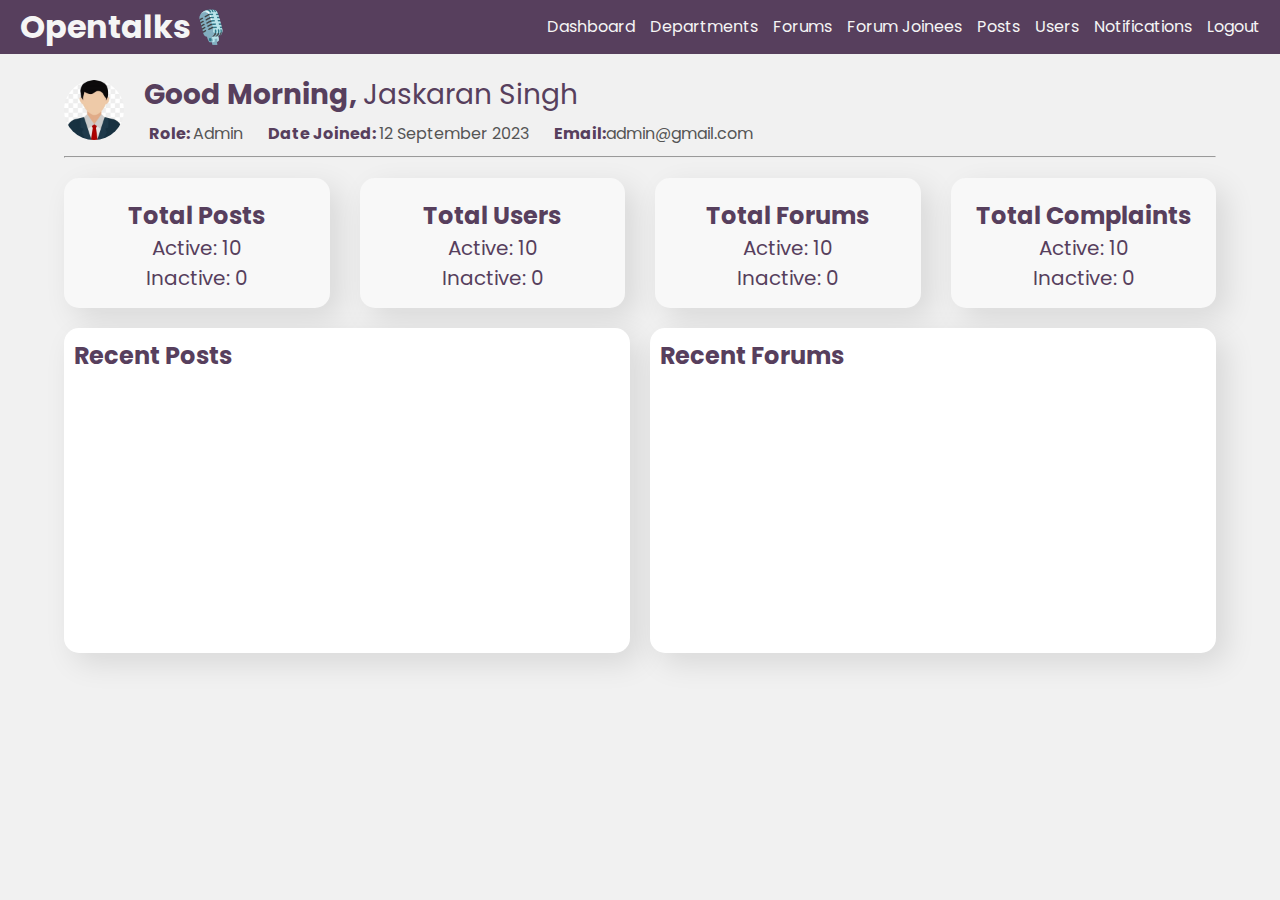
==== HTML/admin.html @ 02cc0179 "initial commit" ====
<!DOCTYPE html>
<html lang="en">
  <head>
    <meta charset="UTF-8" />
    <meta name="viewport" content="width=device-width, initial-scale=1.0" />
    <title>Opentalks - Connect and Engage</title>
    <link
      rel="shortcut icon"
      href=".././CSS/IMAGES/microphone.png"
      type="image/x-icon"
    />
    <link
      rel="stylesheet"
      href="https://cdnjs.cloudflare.com/ajax/libs/font-awesome/6.4.0/css/all.min.css"
      integrity="sha512-iecdLmaskl7CVkqkXNQ/ZH/XLlvWZOJyj7Yy7tcenmpD1ypASozpmT/E0iPtmFIB46ZmdtAc9eNBvH0H/ZpiBw=="
      crossorigin="anonymous"
      referrerpolicy="no-referrer"
    />
    <link rel="preconnect" href="https://fonts.googleapis.com" />
    <link rel="preconnect" href="https://fonts.gstatic.com" crossorigin />
    <link
      href="https://fonts.googleapis.com/css2?family=Poppins:wght@400;700&display=swap"
      rel="stylesheet"
    />
    <link rel="stylesheet" href=".././CSS/admin1.css" />
    <link rel="stylesheet" href=".././CSS/admin2.css" />
  </head>
  <body onload="getDetail1()">
    <!-- Navbar -->
    <nav>
      <a class="website-name" href=".././index.html">Opentalks🎙️</a>
      <div class="links">
        <a href="#" class="nav-link" data-value="main-dashboard-panel"
          >Dashboard</a
        >
        <a href="#" class="nav-link" data-value="main-departments-panel"
          >Departments</a
        >
        <a href="#" class="nav-link" data-value="main-forums-panel">Forums</a>
        <a href="#" class="nav-link" data-value="main-joined-forums-panel"
          >Forum Joinees</a
        >
        <a href="#" class="nav-link" data-value="main-posts-panel">Posts</a>
        <a href="#" class="nav-link" data-value="main-users-panel">Users</a>
        <a href="#" class="nav-link" data-value="main-notification-panel"
          >Notifications</a
        >
        <a href=".././index.html" class="admin-logout-btn">Logout</a>
      </div>
    </nav>
    <section class="main-section">
      <div class="main-window">
        <!-- **************************************************** DASHBOARD MAIN  -->
        <section class="main-dashboard-panel">
          <div class="top-part-main-dashboard-panel">
            <div class="admin-profile-top">
              <img
                src="../CSS/IMAGES/avatar.jpg"
                class="admin-profile-pic"
                alt="admin-image"
              />
              <div class="admin-more-info">
                <div class="admin-salute">
                  <span class="time">Good Morning,</span>
                  <span class="admin-name">Jaskaran Singh</span>
                </div>

                <div class="admin-profile-bottom">
                  <div class="bottom-fields">
                    <i class="fa-solid fa-lightbulb"></i>
                    <p class="role">Role: <span>Admin</span></p>
                  </div>
                  <div class="bottom-fields">
                    <i class="fa-regular fa-calendar-days"></i>
                    <p class="date-joined">
                      Date Joined: <span> 12 September 2023 </span>
                    </p>
                  </div>
                  <div class="bottom-fields">
                    <i class="fa-solid fa-at"></i>
                    <p class="admin-email">
                      Email:<span>admin@gmail.com</span>
                    </p>
                  </div>
                </div>
              </div>
            </div>
            <hr />
          </div>
          <div class="dashboard-stats-card">
            <div class="stat-card">
              <div class="stat-card-icon">
                <i class="fa-solid fa-image"></i>
              </div>
              <div class="stat-card-content">
                <p class="stat-card-title">Total Posts</p>
                <p class="stat-card-count stat-card-post-a">
                  Active: <span>10</span>
                </p>
                <p class="stat-card-count stat-card-post-ia">
                  Inactive: <span>0</span>
                </p>
              </div>
            </div>
            <div class="stat-card">
              <div class="stat-card-icon">
                <i class="fa-solid fa-users"></i>
              </div>
              <div class="stat-card-content">
                <p class="stat-card-title">Total Users</p>
                <p class="stat-card-count stat-card-user-a">
                  Active: <span>10</span>
                </p>
                <p class="stat-card-count stat-card-user-ia">
                  Inactive: <span>0</span>
                </p>
              </div>
            </div>
            <div class="stat-card">
              <div class="stat-card-icon">
                <i class="fa-solid fa-people-group"></i>
              </div>
              <div class="stat-card-content">
                <p class="stat-card-title">Total Forums</p>
                <p class="stat-card-count stat-card-forum-a">
                  Active: <span>10</span>
                </p>
                <p class="stat-card-count stat-card-forum-ia">
                  Inactive: <span>0</span>
                </p>
              </div>
            </div>
            <div class="stat-card">
              <div class="stat-card-icon">
                <i class="fa-solid fa-message"></i>
              </div>
              <div class="stat-card-content">
                <p class="stat-card-title">Total Complaints</p>
                <p class="stat-card-count stat-card-complaint-a">
                  Active: <span>10</span>
                </p>
                <p class="stat-card-count stat-card-complaint-ia">
                  Inactive: <span>0</span>
                </p>
              </div>
            </div>
          </div>

          <div class="recent-updates">
            <div class="recent-posts-all">
              <div class="recent-posts-top">
                <h2>Recent Posts</h2>
              </div>
              <div class="recent-posts-list"></div>
            </div>
            <div class="recent-forums-all">
              <div class="recent-forums-top">
                <h2>Recent Forums</h2>
                <div class="recent-forums-list"></div>
              </div>
            </div>
          </div>
        </section>

        <!-- **************************************************** DEPARTMENT MAIN -->
        <section class="main-departments-panel hide">
          <h2>Department Section</h2>
          <div class="departmnet-top-links">
            <input
              type="text"
              class="departmnet-search-inp"
              placeholder="Search by department name..."
            />
            <div class="departmnet-top-links-btns">
              <button class="add-new-department-btn">Add department</button>
            </div>
          </div>
          <div class="main-departmnet-container">
            <h2>Recent Departments</h2>
            <div class="main-department-list"></div>
            <div class="main-department-search-list hide"></div>
          </div>
        </section>

        <!-- **************************************************** FORUM MAIN -->
        <section class="main-forums-panel hide">
          <div class="forum-main-panel-1">
            <div class="top-main-forum">
              <h3>Forum Section</h3>
              <div class="top-main-forum-links">
                <input
                  type="text"
                  class="search-forum-main"
                  placeholder="Search forum by name or description"
                  required
                />
                <div class="top-main-forum-links-btns">
                  <button class="forum-filter">Advance Filter</button>
                  <button class="add-forum">Add Forum</button>
                </div>
              </div>
            </div>

            <div class="top3-forums-display hide">
              <h3>Top Forums</h3>
              <div class="top3-forums-display-list"></div>
            </div>

            <div class="forum-main-search-container hide">
              <h3 class="forum-main-results">Results: <span>0</span></h3>
              <div class="forum-main-search-list"></div>
            </div>
          </div>

          <div class="forum-main-panel-2 hide">
            <div class="forum-m2-header">
              <div class="forum-m2-top">
                <div class="forum-m2-details">
                  <h2 class="forum-m2-name">Forum 1</h2>
                  <p class="forum-m2-Description">This is forum 1</p>
                </div>
                <div class="forum-m2-top-links">
                  <!-- <button class="close-forum-m2">Close</button> -->
                  <i
                    class="fa-solid fa-plus forum-m2-add-post-forum"
                    title="Add post"
                  ></i>
                  <i
                    class="fa-solid fa-pencil forum-m2-edit-forum"
                    title="Edit forum"
                  ></i>
                  <i
                    class="fa-solid fa-right-from-bracket close-forum-m2"
                    title="Exit forum"
                  ></i>
                </div>
              </div>
              <div class="forum-m2-links">
                <button class="forum-m2-delete-forum">Delete</button>
                <button class="forum-m2-details-forum">Details</button>
                <button class="forum-m2-members-forum">Members</button>
                <button class="forum-m2-requests-forum">Join Requests</button>
                <button class="forum-m2-complaints-forum">Complaints</button>
                <button class="forum-m2-reviews-forum">Reviews</button>
                <button class="forum-m2-refresh-forum">Refresh</button>
              </div>
            </div>

            <div class="forum-m2-posts-container">No post found</div>
          </div>
        </section>

        <!-- **************************************************** POST MAIN -->
        <section class="main-posts-panel hide">
          <div class="post-main-panel1">
            <div class="post-main-panel1-top">
              <h2>Post Section</h2>
              <div class="post-main-panel1-links">
                <input
                  type="text"
                  placeholder="Search by post title or description"
                  class="post-main-panel1-searchInp"
                />
                <div class="top-main-post-links-btns">
                  <button class="post-main-panel1-filter-btn">
                    Advance Filter
                  </button>
                  <button class="post-main-add-post-btn">Add Post</button>
                </div>
              </div>
            </div>

            <div class="top10-posts-display hide">
              <div class="top10-posts-top">
                <h2>Top Rated Posts</h2>
                <div class="top-10-posts-list"></div>
              </div>
            </div>

            <div class="post-main-search-container hide">
              <h3 class="post-main-results">Results: <span>0</span></h3>
              <div class="post-main-search-list"></div>
            </div>
          </div>
        </section>

        <!-- **************************************************** USER MAIN -->
        <section class="main-users-panel hide">
          <div class="user-main-panel1">
            <div class="user-main-panel1-top">
              <h2>User Section</h2>
              <div class="user-main-panel1-links">
                <input
                  type="text"
                  placeholder="Search by name"
                  class="user-main-panel1-searchInp"
                />
                <div class="user-main-links-btns">
                  <button class="user-main-panel1-change-searchInp">
                    Change Search Input
                  </button>
                  <button class="user-main-panel1-filter-btn">
                    Advance Filter
                  </button>
                  <button class="user-main-add-user-btn">Add User</button>
                </div>
              </div>
            </div>

            <div class="user-panel1-recent-users">
              <h2>Recent Users</h2>
              <div class="recent-user-list"></div>
            </div>

            <div class="user-main-search-container hide">
              <h3 class="user-main-results">Results: <span>0</span></h3>
              <div class="user-main-search-list"></div>
            </div>
          </div>
        </section>

        <!-- **************************************************** NOTIFICATIONS MAIN -->
        <section class="main-notification-panel hide">
          <h2>Notification Section</h2>
          <div class="notification-top-links">
            <input
              type="number"
              class="notification-search-inp"
              placeholder="Search by user's registration number..."
            />
            <div class="notification-top-links-btns">
              <button class="add-new-notification-btn">Add Notification</button>
              <button class="my-notification-btn">My Notifications</button>
            </div>
          </div>
          <div class="main-notification-container">
            <h2>Recent Notifications</h2>
            <div class="main-notification-list"></div>
            <div class="main-notification-search-list hide"></div>
          </div>
        </section>

        <!-- **************************************************** JOINED FORUM MAIN -->
        <section class="main-joined-forums-panel hide">
          <h2>Forum Joinees Section</h2>
          <div class="forum-joinee-top-links">
            <input
              type="number"
              class="forum-joinee-search-inp"
              placeholder="Search by user's registration number..."
            />
            <div class="forum-joinee-top-links-btns">
              <button class="forum-joinee-filter-btn">Advance filter</button>
            </div>
          </div>
          <div class="main-forum-joinee-container">
            <h2>Recent Joinees</h2>
            <div class="main-forum-joinee-list"></div>
            <div class="main-forum-joinee-search-list hide"></div>
          </div>
        </section>
      </div>
    </section>

    <!-- ******************************************** JOINED FORUMS POPUPS-->
    <div class="forum-joinee-filter-container hide">
      <div class="forum-joinee-filter-top">
        <h3 class="forum-joinee-filter-heading">Forum Joinee Filter</h3>
        <i class="fa-solid fa-xmark close-forum-joinee-filter"></i>
      </div>
      <div class="forum-joinee-filter-field">
        <label
          for="forum-joinee-filter-registration"
          class="forum-joinee-filter-label"
          >Forum Admin's Registration Number:</label
        >
        <input
          type="number"
          min="0"
          id="forum-joinee-filter-registration"
          placeholder="Type forum admin's registration number..."
          class="forum-joinee-filter-registration"
        />
      </div>
      <div class="forum-joinee-filter-field">
        <label for="forum-joinee-filter-name" class="forum-joinee-filter-label"
          >Forum Name:</label
        >
        <input
          type="text"
          id="forum-joinee-filter-name"
          class="forum-joinee-filter-name"
          placeholder="Type forum name..."
        />
      </div>
      <div class="forum-joinee-filter-field">
        <label
          for="forum-joinee-filter-date-createdAt"
          class="forum-joinee-filter-label"
          >Joined on:</label
        >
        <input
          type="date"
          class="forum-joinee-filter-date-createdAt forum-joinee-filter-date"
        />
      </div>
      <div class="filter-user-fields filter-user-toggle">
        <label>Status:</label>
        <label class="filter-user-toggle">
          <input
            type="checkbox"
            checked
            class="filter-forum-joinee-active-toggle"
          />
          <span class="filter-user-slider"></span>
        </label>
      </div>
      <div class="forum-joinee-filter-buttons">
        <button class="forum-joinee-filter-clear-button">Clear Filters</button>
        <button class="forum-joinee-filter-apply-button">Apply Filter</button>
      </div>
    </div>

    <!-- ******************************************** NOTIFICATION POPUPS-->
    <!-- CERATE NOTIFICITAION -->
    <div class="create-notification hide">
      <div class="create-notification-top">
        <h2>Create Notification</h2>
        <i class="fa-solid fa-xmark close-create-notification"></i>
      </div>
      <div class="create-notification-mid">
        <div class="create-notification-field">
          <p>User's Registration Number</p>
          <input
            type="number"
            class="create-notification-regisno"
            placeholder="Type User's registration number.."
          />
        </div>
        <div class="create-notification-field">
          <p>Message</p>
          <input
            type="text"
            class="create-notification-message"
            placeholder="Type notification message(Max 20 words).."
          />
        </div>
      </div>
      <button class="create-notification-btn">Submit</button>
    </div>

    <!-- ADMIN'S NOTIFICATIONS -->
    <div class="admin-notification hide">
      <div class="admin-notification-top">
        <h2>Admin's Notifications</h2>
        <i class="fa-solid fa-xmark close-admin-notification"></i>
      </div>
      <div class="admin-notification-list"></div>
    </div>

    <!-- EDIT NOTIFICATION -->
    <div class="edit-notification-container hide">
      <div class="edit-notification-top">
        <h2>Edit Notification</h2>
        <i class="fa-solid fa-xmark close-edit-notification"></i>
      </div>
      <div class="edit-notification-main">
        <p>Message</p>
        <input
          type="text"
          class="edit-notification-message"
          placeholder="Type edited notification message.."
        />
      </div>
      <button class="edit-notification-btn">Submit</button>
    </div>

    <!-- ******************************************** DEPARTMENTS POPUPS-->
    <!-- DEPARTMET ADD -->
    <div class="add-department-form hide">
      <i class="fa-solid fa-xmark close-add-department-form"></i>
      <h3>Add Department</h3>
      <input
        type="text"
        class="add-department-name-input"
        placeholder="Department Name"
      />
      <input
        type="password"
        class="admin-password-add-department"
        placeholder="Password Confirmation"
      />
      <button class="add-department-btn">Add Department</button>
      <p class="message-add-department hide">Message</p>
    </div>

    <!-- EDIT DEPARTMENT -->
    <div class="edit-department-form hide">
      <i class="fa-solid fa-xmark close-edit-department-form"></i>
      <h3>Edit Department</h3>
      <input
        type="text"
        class="edit-department-name-input"
        placeholder="Department Name"
      />
      <input
        type="password"
        class="admin-password-edit-department"
        placeholder="Password Confirmation"
      />
      <button class="update-edit-department-btn">Update Department</button>
      <p class="message-edit-department hide">Message</p>
    </div>

    <!-- ******************************************** FORUM POPUPS-->
    <!-- REVIEWS FORUM -->
    <div class="review-forum hide">
      <div class="review-forum-top">
        <h2>Reviews</h2>
        <i class="fa-solid fa-xmark close-review-forum"></i>
      </div>
      <div class="review-forum-mid">
        <div class="review-forum-mid-inner">
          <p class="review-forum-mid-head">
            <span>Likes</span> <i class="fa-solid fa-thumbs-up"></i>
          </p>
          <p class="review-forum-mid-likes">12</p>
        </div>
        <p>|</p>
        <div class="review-forum-mid-inner">
          <p class="review-forum-mid-head">
            <span>Dislikes</span> <i class="fa-solid fa-thumbs-down"></i>
          </p>
          <p class="review-forum-mid-dislikes">2</p>
        </div>
      </div>
      <div class="review-forum-list"></div>
    </div>

    <!-- FORUM FILTER -->
    <div class="forum-filter-container hide">
      <div class="forum-filter-top">
        <h3 class="forum-filter-heading">Forum Filter</h3>
        <i class="fa-solid fa-xmark close-forum-filter"></i>
      </div>
      <div class="forum-filter-field">
        <label for="forum-filter-department" class="forum-filter-label"
          >Department:</label
        >
        <select
          id="forum-filter-department"
          class="forum-filter-department"
        ></select>
      </div>
      <div class="forum-filter-field">
        <label for="forum-filter-registration" class="forum-filter-label"
          >Forum Admin's Registration Number:</label
        >
        <input
          type="number"
          min="0"
          id="forum-filter-registration"
          placeholder="Type forum admin's registration number..."
          class="forum-filter-registration"
        />
      </div>
      <div class="forum-filter-field">
        <label for="forum-filter-username" class="forum-filter-label"
          >Forum Admin's Name:</label
        >
        <input
          type="text"
          id="forum-filter-username"
          class="forum-filter-username"
          placeholder="Type forum admin's name..."
        />
      </div>
      <div class="forum-filter-field">
        <label for="forum-filter-sort" class="forum-filter-label"
          >Sort By:</label
        >
        <select id="forum-filter-sort" class="forum-filter-sort">
          <option value="">Select to sort the results</option>
          <option value="1">Likes</option>
          <option value="-1">Dislikes</option>
        </select>
      </div>
      <div class="forum-filter-field">
        <label for="forum-filter-date-createdAt" class="forum-filter-label"
          >Created At:</label
        >
        <input
          type="date"
          class="forum-filter-date-createdAt forum-filter-date"
        />
      </div>
      <div class="forum-filter-field">
        <label for="forum-filter-date-updatedAt" class="forum-filter-label"
          >Updated At:</label
        >
        <input
          type="date"
          class="forum-filter-date-updatedAt forum-filter-date"
        />
      </div>
      <div class="filter-user-fields filter-user-toggle">
        <label>Status:</label>
        <label class="filter-user-toggle">
          <input type="checkbox" checked class="filter-forum-active-toggle" />
          <span class="filter-user-slider"></span>
        </label>
      </div>
      <div class="forum-filter-buttons">
        <button class="forum-filter-clear-button">Clear Filters</button>
        <button class="forum-filter-apply-button">Apply Filter</button>
      </div>
      <p class="forum-filter-message hide">Message</p>
    </div>

    <!-- DETAILS OF FORUM -->
    <div class="details-of-forum hide">
      <div class="details-forum-top">
        <h2>Forum Details</h2>
        <i class="fa-solid fa-xmark close-details-of-forum"></i>
      </div>
      <div class="details-of-forum-data">
        <div class="details-of-forum-fields">
          <p>Forum Name:</p>
          <span class="details-of-forum-name">Forum 1</span>
        </div>
        <div class="details-of-forum-fields">
          <p>Description:</p>
          <span class="details-of-forum-description">Forum 1</span>
        </div>
        <div class="details-of-forum-fields">
          <p>Department:</p>
          <span class="details-of-forum-department">Forum 1</span>
        </div>
        <div class="details-of-forum-fields">
          <p>Created By:</p>
          <span class="details-of-forum-createdBy">Forum 1</span>
        </div>
        <div class="details-of-forum-fields">
          <p>Created On:</p>
          <span class="details-of-forum-createdOn">Forum 1</span>
        </div>
        <div class="details-of-forum-fields">
          <p>Updated On:</p>
          <span class="details-of-forum-updatedOn">Forum 1</span>
        </div>
        <div class="details-of-forum-fields">
          <p>Members:</p>
          <span class="details-of-forum-members">0</span>
        </div>
      </div>
    </div>

    <!-- EDIT FORUM -->
    <div class="edit-forum hide">
      <div class="edit-forum-top">
        <h2>Edit Forum</h2>
        <i class="fa-solid fa-xmark close-edit-forum"></i>
      </div>

      <div class="edit-forum-fields">
        <label for="forum-name" class="edit-forum-label">Forum Name: </label>
        <input
          type="text"
          class="edit-forum-input edit-forum-name"
          placeholder="Enter forum name"
        />

        <label for="forum-description" class="edit-forum-label"
          >Forum Description:
        </label>
        <textarea
          class="edit-forum-input edit-forum-description"
          placeholder="Enter forum description"
          maxlength="150"
        ></textarea>

        <label for="forum-department" class="edit-forum-label"
          >Forum Department:
        </label>
        <div class="edit-forum-custom-dropdown">
          <select class="edit-forum-dropdown"></select>
        </div>
      </div>
      <button class="edit-forum-submit">Save Changes</button>
      <p class="edit-forum-message hide">Message</p>
    </div>

    <!-- ADD FORUM  -->
    <div class="add-forum-container hide">
      <div class="add-forum-top">
        <h2>Add Forum</h2>
        <i class="fa-solid fa-xmark close-add-forum"></i>
      </div>
      <div class="add-forum-main">
        <div class="add-forum-fields">
          <label for="name" class="add-forum-label">Forum name</label>
          <input
            type="text"
            class="add-forum-name"
            placeholder="Type new forum name..."
          />
        </div>
        <div class="add-forum-fields">
          <label for="description" class="add-forum-label"
            >Forum description</label
          >
          <textarea
            class="add-forum-description"
            placeholder="Type new forum description..."
            rows="3"
            maxlength="150"
          ></textarea>
        </div>
        <div class="add-forum-fields">
          <label for="user" class="add-forum-label"
            >Forum Admin's registration-number</label
          >
          <input
            type="number"
            class="add-forum-registration-no"
            placeholder="Type new forum admin's registration number..."
          />
        </div>
        <div class="add-forum-fields">
          <label for="department" class="add-forum-label"
            >Forum department</label
          >
          <select name="department" class="add-forum-department"></select>
        </div>
      </div>
      <button class="add-forum-btn">Register new forum</button>
      <p class="message-add-forum hide">Message</p>
    </div>

    <!-- FORUM MEMBERS TABLE -->
    <div class="forum-members-container hide">
      <h3>Members</h3>
      <i class="fa-solid fa-xmark close-forum-member"></i>
      <input
        type="text"
        class="forum-member-search-bar"
        placeholder="Search by Member name"
      />
      <div class="forum-member-table-top">
        <h4>Recent Users List</h4>
        <div class="forum-member-links">
          <i class="fa-solid fa-plus add-forum-member" title="Add user"></i>
        </div>
      </div>
      <div class="forum-member-table-container">No member found</div>
    </div>

    <!-- FORUM ADD MEMBER -->
    <div class="add-forum-member-container hide">
      <div class="add-forum-member-top">
        <h2>Add member</h2>
        <i class="fa-solid fa-xmark close-add-forum-member-container"></i>
      </div>
      <label for="add-member-regis-no">Registration Number</label>
      <input type="number" class="add-member-regis-no-input" min="0" />
      <button class="add-forum-member-btn">Add Member</button>
      <p class="message-add-member hide">Message</p>
    </div>

    <!-- FORUM MEMBER JOIN LIST -->
    <div class="forum-member-join-list hide">
      <div class="forum-member-join-list-top">
        <h2>Join Requests</h2>
        <i class="fa-solid fa-xmark close-forum-member-join-list"></i>
      </div>
      <div class="forum-member-join-list-main"></div>
    </div>

    <!-- FORUM COMPLAINT -->
    <div class="forum-complaints-container hide">
      <div class="forum-complaints-top">
        <h2>Forum Complaints</h2>
        <i class="fa-solid fa-xmark close-forum-complaints-container"></i>
      </div>
      <div class="forum-complaints-main"></div>
    </div>

    <!-- FORUM RESPONSES -->
    <div class="forum-response-container hide">
      <div class="forum-response-top">
        <h2></h2>
        <i class="fa-solid fa-xmark close-forum-responses-container"></i>
      </div>
      <div class="forum-response-main"></div>
    </div>

    <!--  CREATE FORUM POST -->
    <div class="forum-create-container hide">
      <div class="forum-create-post-top">
        <h2>Create Post</h2>
        <i class="fa-solid fa-xmark close-forum-create-post-container"></i>
      </div>
      <div class="forum-create-post-main">
        <div class="forum-create-post-field">
          <label for="forum-create-post-title">Title</label>
          <input
            type="text"
            class="forum-create-post-title"
            placeholder="Post title"
            required
          />
        </div>
        <div class="forum-create-post-field">
          <label for="forum-create-post-description">Description</label>
          <input
            type="text"
            class="forum-create-post-description"
            placeholder="Post Description"
            required
          />
        </div>
        <div class="forum-create-post-field">
          <label for="forum-create-post-user">Forum Member</label>
          <select class="forum-create-post-user"></select>
        </div>
        <button class="forum-create-post-btn">Create post</button>
      </div>
      <p class="forum-create-post-message hide">Message</p>
    </div>

    <!-- ******************************************** POSTS POPUPS-->

    <!-- ADD POST EDITOR -->
    <div class="post-editor-container hide">
      <div class="post-editor-top">
        <h2>Add Post</h2>
        <i class="fa-solid fa-xmark close-post-editor-container"></i>
      </div>
      <div class="post-editor-main">
        <div class="post-editor-fields">
          <p>Post Title</p>
          <input
            type="text"
            class="post-editor-title"
            placeholder="Type post title here... (Max 10 words)"
          />
        </div>
        <div class="post-editor-fields">
          <p>User Registration Number</p>
          <input
            type="number"
            class="post-editor-regisNo"
            placeholder="Type post owner's registration number here"
          />
        </div>
        <div class="post-editor-fields">
          <div class="post-editor-description-inner">
            <p>Post Description</p>
            <div class="post-editor-description-links">
              <i
                class="fa-solid fa-link add-external-link-btn"
                title="Add external links"
              ></i>
              <i
                class="fa-solid fa-eye preview-forum-post"
                title="Preview post"
              ></i>
            </div>
          </div>
          <textarea
            class="post-editor-description"
            placeholder="Type post description here... (Max 100 words)"
          ></textarea>
        </div>
      </div>
      <button class="post-editor-submit-button">Submit</button>
    </div>

    <!-- ADD POST LINK -->
    <div class="editor-add-link-container hide">
      <div class="editor-add-link-top">
        <h2>Add Link</h2>
        <i class="fa-solid fa-xmark close-editor-add-link-container"></i>
      </div>
      <div class="editor-add-link-main">
        <div class="editor-add-link-fields">
          <div class="editor-add-link-inner">
            <p>Title</p>
            <div class="editor-add-link-btns">
              <button class="added-links-list">Added links</button>
            </div>
          </div>
          <input
            type="text"
            class="editor-link-title"
            placeholder="Type link title here... (Max 10 words)"
          />
        </div>
        <div class="editor-add-link-fields">
          <div class="editor-add-link-inner">
            <p>URL</p>
            <div class="editor-add-link-options">
              <i
                class="fa-solid fa-eye preview-add-link"
                title="Preview Link"
              ></i>
            </div>
          </div>
          <input
            type="text"
            class="editor-link-main"
            placeholder="Type link url here..."
          />
        </div>
      </div>
      <button class="editor-link-main-button">Submit</button>
    </div>

    <!-- DISPLAY ADDED LINKS IN POST -->
    <div class="display-added-links hide">
      <div class="display-added-link-top">
        <h2>Added URLs</h2>
        <i class="fa-solid fa-xmark close-display-added-link"></i>
      </div>
      <div class="display-added-links-main"></div>
    </div>

    <!-- POST PREVIEW -->
    <div class="display-post-preview hide">
      <div class="display-post-preview-top">
        <h2>Post Preview</h2>
        <i class="fa-solid fa-xmark close-display-post-preview"></i>
      </div>
      <div class="display-post-preview-main"></div>
    </div>

    <!-- ADD POST IN POST SECTION -->
    <div class="add-post-postSection-container hide">
      <div class="add-post-postSection-top">
        <h2>Add Post</h2>
        <i class="fa-solid fa-xmark close-add-post-postSection-container"></i>
      </div>
      <div class="add-post-postSection-main">
        <div class="add-post-postSection-field">
          <label for="add-post-postSection-title">Title</label>
          <input
            type="text"
            class="add-post-postSection-title"
            placeholder="Type post title..."
          />
        </div>
        <div class="add-post-postSection-field">
          <label for="add-post-postSection-description">Description</label>
          <input
            type="text"
            class="add-post-postSection-description"
            placeholder="Type post description..."
          />
        </div>
        <div class="add-post-postSection-field">
          <label for="add-post-postSection-regNo"
            >User Registration number</label
          >
          <input
            type="number"
            min="0"
            class="add-post-postSection-regNo"
            placeholder="Type registration number of post owner..."
          />
        </div>
        <div class="add-post-postSection-field">
          <label for="add-post-postSection-forumname">Forum ID</label>
          <input
            type="text"
            class="add-post-postSection-forumname"
            placeholder="Type forumID..."
          />
        </div>

        <button class="add-post-postSection-btn">Add post</button>
        <p class="message-add-post-postSection hide">Message</p>
      </div>
    </div>

    <!-- POST FILTER -->
    <div class="post-filter-container hide">
      <div class="post-filter-container-top">
        <h3 class="post-filter-heading">Filter Posts</h3>
        <i class="fa-solid fa-xmark close-post-filter-container"></i>
      </div>
      <div class="post-filter-fields">
        <label for="post-filter-user">User Registration Number:</label>
        <input
          type="number"
          class="post-filter-user"
          placeholder="Type post owner's registration number..."
        />
      </div>
      <div class="post-filter-fields">
        <label for="post-filter-forum">Forum Name:</label>
        <input
          type="text"
          class="post-filter-forum"
          placeholder="Type post's forum name..."
        />
      </div>
      <div class="post-filter-fields">
        <label for="post-filter-created-date">Post Creation Date:</label>
        <input type="date" class="post-filter-created-date" />
      </div>
      <div class="post-filter-fields">
        <label for="post-filter-updated-date">Post Updation Date:</label>
        <input type="date" class="post-filter-updated-date" />
      </div>
      <div class="post-filter-fields post-filter-toggles">
        <label>Post Status:</label>
        <label class="post-filter-toggle">
          <input type="checkbox" class="post-filter-status-toggle" checked />
          <span class="post-filter-slider"></span>
        </label>
      </div>
      <div class="post-filter-buttons">
        <button class="post-filter-clear">Clear Filters</button>
        <button class="post-filter-apply">Apply Filters</button>
      </div>
      <p class="message-post-filter hide">Message</p>
    </div>

    <!--  POST EDIT TEMPLATE -->
    <div class="post-edit-container hide">
      <div class="post-edit-container-top">
        <h2 class="post-edit-container-heading">Edit Post</h2>
        <i class="fa-solid fa-xmark close-edit-post-container"></i>
      </div>
      <div class="edit-post-main">
        <div class="edit-post-field">
          <label for="post-title">Title: </label>
          <input type="text" class="post-title-input" />
        </div>
        <div class="edit-post-field">
          <label for="edit-post-description">Description: </label>
          <input type="text" class="post-description-input" />
        </div>
      </div>
      <button class="submit-edit-post">Save Changes</button>
      <p class="message-post-edit">Message</p>
    </div>

    <!--  POST REPLY CONTAINER -->
    <div class="post-reply-container hide">
      <div class="post-reply-top">
        <h2>Post Replies <i class="fa-solid fa-comment-dots"></i></h2>
        <i class="fa-solid fa-xmark close-post-reply-container"></i>
      </div>
      <div class="post-reply-list"></div>
    </div>

    <!-- POST REPLY EDIT FORM -->
    <div class="post-reply-edit hide">
      <div class="post-reply-edit-top">
        <h2>Edit Reply</h2>
        <i class="fa-solid fa-xmark close-post-reply-edit"></i>
      </div>
      <div class="post-reply-edit-main">
        <div class="post-reply-edit-info">
          <label for="post-reply-input">Message:</label>
          <input type="text" class="post-reply-edit-input" />
        </div>
        <button class="post-reply-edit-btn">Update changes</button>
      </div>
      <p class="message-post-edit-reply hide">Message</p>
    </div>

    <!-- POST LIKES CONTAINER -->
    <div class="post-likes-container hide">
      <div class="post-likes-container-top">
        <h2>
          Post Likes <i class="fa-solid fa-heart" style="color: #ff3050"></i>
        </h2>
        <i class="fa-solid fa-xmark close-post-like-container"></i>
      </div>
      <div class="post-like-list"></div>
    </div>

    <!-- ******************************************** USER SECTION  POPUPS-->
    <!-- ADD USER -->
    <div class="add-user-container hide">
      <div class="add-user-top">
        <h3>Add User</h3>
        <i class="fa-solid fa-xmark close-add-user"></i>
      </div>
      <div class="add-user-main">
        <div class="add-user-fields">
          <label for="add-user-name">Name</label>
          <input type="text" class="add-user-name" required />
        </div>
        <div class="add-user-fields">
          <label for="add-user-regisNo">Registration Number</label>
          <input type="number" min="0" class="add-user-regisNo" required />
        </div>
        <div class="add-user-fields">
          <label for="add-user-email">Email</label>
          <input type="email" class="add-user-email" required />
        </div>
        <div class="add-user-fields">
          <label for="add-user-department">Department</label>
          <select class="add-user-department" required></select>
        </div>
        <div class="add-user-fields">
          <label for="add-user-password">Password</label>
          <input type="password" class="add-user-password" required />
        </div>
        <div class="add-user-fields">
          <label for="add-user-confirm-password">Confirm Password</label>
          <input type="password" class="add-user-confirm-password" required />
        </div>
      </div>
      <button class="add-user-btn">Add User</button>
      <p class="message-add-user hide">Message</p>
    </div>

    <!-- EDIT USER -->
    <div class="edit-user-container hide">
      <div class="edit-user-top">
        <h3>Edit User</h3>
        <i class="fa-solid fa-xmark close-edit-user"></i>
      </div>
      <div class="edit-user-sub-containers">
        <p class="edit-user-details active-edit-user-sub">Details</p>
        <p class="edit-user-password">Password</p>
        <p class="edit-user-profile-pic">Profile Pic</p>
      </div>
      <div class="edit-user-main">
        <!-- DETAIL SECTION -->
        <section class="edit-user-details-main">
          <div class="edit-user-details-field">
            <label for="edit-user-details-name">Name</label>
            <input
              type="text"
              class="edit-user-details-name"
              id="edit-user-details-name"
            />
          </div>
          <div class="edit-user-details-field">
            <label for="edit-user-details-regNo">Registration Number</label>
            <input
              type="number"
              class="edit-user-details-regNo"
              id="edit-user-details-regNo"
            />
          </div>
          <div class="edit-user-details-field">
            <label for="edit-user-details-department">Department</label>
            <select class="edit-user-details-department" required></select>
          </div>
          <div class="edit-user-details-field">
            <label for="edit-user-details-email">Email</label>
            <input
              type="email"
              class="edit-user-details-email"
              id="edit-user-details-email"
            />
          </div>
          <button class="edit-user-details-btn">Submit Details</button>
          <p class="message-edit-user-details hide">Message</p>
        </section>

        <!-- PASSWORD SECTION -->
        <section class="edit-user-password-main hide">
          <div class="edit-user-password-fields">
            <label for="edit-user-new-password">New Password</label>
            <input
              type="password"
              class="edit-user-new-password"
              id="edit-user-new-password"
            />
          </div>
          <div class="edit-user-password-fields">
            <label for="edit-user-confirm-password">Confirm New Password</label>
            <input
              type="password"
              class="edit-user-confirm-password"
              id="edit-user-confirm-password"
            />
          </div>
          <button class="edit-user-save-password-btn">Save Changes</button>
          <p class="message-edit-user-password hide">Message</p>
        </section>

        <!-- PROFILE SECTION -->
        <section class="edit-user-profile-pic-main hide">
          <div class="edit-user-profile-pic">
            <img
              src=""
              alt="User Profile Pic"
              class="edit-user-profile-pic-img"
            />
            <input
              type="file"
              accept="image/*"
              class="edit-user-profile-pic-upload"
              id="edit-user-profile-pic-upload"
            />
            <label
              for="edit-user-profile-pic-upload"
              class="edit-user-pic-label"
            >
              Click to Upload New Profile Pic
            </label>
          </div>
          <button class="edit-user-upload-btn">Save Upload</button>
          <p class="message-edit-user-profile-pic hide">Message</p>
        </section>
      </div>
    </div>

    <!--  USER FILTER -->
    <div class="filter-user-container hide">
      <div class="filter-user-container-top">
        <h3 class="filter-user-heading">Filter Users</h3>
        <i class="fa-solid fa-xmark close-filter-user"></i>
      </div>
      <div class="filter-user-fields">
        <label for="filter-user-email">Email:</label>
        <input type="email" class="filter-user-email" />
      </div>
      <div class="filter-user-fields">
        <label for="filter-user-regNo">Registration Number:</label>
        <input type="number" min="0" class="filter-user-regNo" />
      </div>
      <div class="filter-user-fields">
        <label for="filter-user-department">Department:</label>
        <select class="filter-user-department"></select>
      </div>
      <div class="filter-user-fields">
        <label for="filter-user-created-at">Created At:</label>
        <input type="date" class="filter-user-created-at" />
      </div>
      <div class="filter-user-fields">
        <label for="filter-user-updated-at">Updated At:</label>
        <input type="date" class="filter-user-updated-at" />
      </div>
      <div class="filter-user-fields">
        <label for="filter-user-last-login">Last Login:</label>
        <input type="date" class="filter-user-last-login" />
      </div>
      <div class="filter-user-toggles-container">
        <div class="filter-user-fields filter-user-toggle">
          <label>Admin:</label>
          <label class="filter-user-toggle">
            <input type="checkbox" class="filter-user-admin-toggle" />
            <span class="filter-user-slider"></span>
          </label>
        </div>
        <div class="filter-user-fields filter-user-toggle">
          <label>Status:</label>
          <label class="filter-user-toggle">
            <input type="checkbox" checked class="filter-user-active-toggle" />
            <span class="filter-user-slider"></span>
          </label>
        </div>
      </div>
      <div class="filter-user-btns">
        <button class="filter-user-clear">Clear Filters</button>
        <button class="filter-user-apply">Apply Filters</button>
      </div>
      <p class="message-user-filter hide">Message</p>
    </div>

    <!-- ******************************************** ADDITIONAL POPUPS-->
    <!-- NOTIFICATION POPUP -->
    <div class="popup-msg-notification">
      <div class="popup-msg" id="notification">
        <div class="popup-msg-content">
          <span class="popup-msg-message">This is a notification message.</span>
          <span class="popup-msg-close"><i class="fa-solid fa-xmark"></i></span>
        </div>
        <div class="popup-msg-progress"></div>
      </div>
    </div>

    <!-- CONFIRM-BOX -->
    <div class="confirm-box hide">
      <p></p>
      <div>
        <button value="true">Yes</button>
        <button value="false">No</button>
      </div>
    </div>

    <!-- BLUR -->
    <div class="blur hide"></div>

    <!-- ADMIN PASSWORD CONFIRM -->
    <div class="admin-confirm-pass-container hide">
      <h2 class="admin-confirm-pass-title">Confirm Admin Password</h2>
      <i class="fa-solid fa-xmark close-admin-pass-confirm-form"></i>
      <input
        class="admin-confirm-pass-input"
        type="password"
        placeholder="Enter admin password"
        required
      />
      <button class="admin-confirm-pass-button">Confirm</button>
      <p class="message-admin-pass-confirm hide">Message</p>
    </div>

    <script src=".././JS/admin.js"></script>
  </body>
</html>
---- CSS/admin1.css ----
/* @collapse */
* {
  padding: 0;
  margin: 0;
  box-sizing: border-box;
  font-family: "Poppins", sans-serif;
}

::-webkit-scrollbar {
  display: none;
}

body {
  position: relative;
  scroll-behavior: smooth;
  background-color: var(--f1f1f1);
}

/* ! COLORS */

:root {
  --background-color: #ebebeb;
  --text-color: whitesmoke;
  --main-color: #573f5d;
  --f5f5f5: #f5f5f5;
  --ccc: #ccc;
  --for-date: #999;
  --fff: #fff;
  --f1f1f1: #f1f1f1;
  --f2f2f2: #f2f2f2;
  --main-color-shade2-dark: #3d2b40;
  --main-color-shade3-extra-dark: #2b1d2b;
  --f8f8f8f: #f8f8f8;
  --dark-green: #45a049;
  --light-green: #4caf50;
  --red-warning: #f44336;
  --yellow: yellow;
  --ffffff: #ffffff;
  --C555: #555;
  --C3333333: #333333;
  --lightRed: #f44336;
  --darkRed: #d32f2f;
  --VerylightRed: #ff000036;
}

/* !NAVBAR */

nav {
  display: flex;
  justify-content: space-between;
  align-items: center;
  width: 100%;
  padding: 3px 20px;
  background-color: var(--main-color);
}

.links {
  display: flex;
  align-items: center;
  gap: 15px;
}

nav a,
.links a {
  text-decoration: none;
}

.website-name {
  font-size: 32px;
  cursor: pointer;
  font-weight: 700;
  color: var(--text-color);
}

.links a {
  font-size: 16px;
  color: var(--text-color);
  display: inline-block;
  padding-bottom: 2px;
  gap: 10px;
  position: relative;
  height: max-content;
}

.links a::after {
  content: "";
  position: absolute;
  width: 0%;
  height: 2px;
  background-color: var(--text-color);
  bottom: 0;
  left: 0;
  transition: width 0.3s ease-in-out;
}

.links a:hover::after {
  width: 70%;
}

/*! MAIN SECTION */
.main-section {
  width: 100%;
  min-height: calc(100vh - 69px);
  background-color: var(--f1f1f1);
  display: grid;
  /* grid-template-columns: 200px 1fr; */
}

button {
  border: none;
  outline: none;
  cursor: pointer;
}
button:hover {
  transform: scale(1.05);
}

button:active {
  transform: scale(0.95);
}

/*! DEPARTMENT */

/* MAIN */

.main-departments-panel,
.main-notification-panel {
  width: 90%;
  margin: 20px auto;
  display: flex;
  flex-direction: column;
  gap: 10px;
}

.departmnet-top-links,
.notification-top-links {
  display: grid;
  grid-template-columns: 1fr auto;
  align-items: center;
  gap: 20px;
}
.main-departments-panel > h2,
.main-notification-panel > h2 {
  font-size: 32px;
  color: var(--main-color);
}
.notification-top-links-btns {
  display: flex;
  align-items: center;
  gap: 10px;
}
.departmnet-top-links-btns > button,
.notification-top-links-btns > button {
  padding: 5px 15px;
  border-radius: 20px;
  background-color: var(--main-color);
  color: var(--fff);
  cursor: pointer;
  outline: none;
  box-shadow: 2px 5px 30px rgba(0, 0, 0, 0.1);
  transition: background-color 0.3s, transform 0.2s;
  font-size: 18px;
  border: none;
}
.departmnet-search-inp,
.notification-search-inp {
  padding: 10px 0;
  padding-right: 10px;
  font-size: 16px;
  color: var(--main-color);
  outline: none;
  border: none;
  border-bottom: solid 2px var(--main-color);
  background-color: transparent;
}

.main-departmnet-container > h2,
.main-notification-container > h2 {
  font-size: 18px;
  margin-top: 20px;
  font-weight: bold;
  color: var(--main-color);
}

.main-department-search-list,
.main-notification-search-list {
  height: 480px;
  display: flex;
  flex-direction: column;
  gap: 10px;
  overflow: auto;
  background-color: var(--f1f1f1);
  border-radius: 10px;
}

.main-department-list,
.main-notification-list {
  display: flex;
  flex-direction: column;
  gap: 10px;
}

.main-department-search-list::-webkit-scrollbar-track {
  background-color: var(--f1f1f1);
}

.main-department-search-list::-webkit-scrollbar-thumb {
  background-color: var(--main-color);
  border-radius: 20px;
}

.main-department-search-list::-webkit-scrollbar-thumb:hover {
  background-color: var(--main-color-shade2-dark);
}

.main-department-search-list::-webkit-scrollbar-thumb:active {
  background-color: var(--main-color-shade3-extra-dark);
}

.main-department-search-list::-webkit-scrollbar-corner {
  background-color: var(--f1f1f1);
}

.main-department-search-list::-webkit-scrollbar {
  width: 5px;
  display: block;
}

.main-department-template {
  display: flex;
  flex-direction: column;
  gap: 5px;
  margin-right: 5px;
  position: relative;
  background-color: var(--ffffff);
  border-radius: 20px;
  padding: 20px;
}

.main-dep-template-links {
  position: absolute;
  color: var(--main-color);
  font-size: 20px;
  display: flex;
  gap: 15px;
  align-items: center;
  cursor: pointer;
  top: 20px;
  right: 20px;
}

.department-name {
  font-size: 20px;
  color: var(--main-color);
  font-weight: bold;
}
.department-dates {
  display: flex;
  flex-direction: column;
  gap: 5px;
}
.department-createdAt,
.department-updatedAt {
  font-size: 15px;
  color: var(--C3333333);
}

/* ADD DEPRATMENT */
.add-department-form {
  width: 400px;
  margin: 0 auto;
  padding: 20px;
  background-color: var(--fff);
  box-shadow: 0px 2px 5px rgba(0, 0, 0, 0.1);
  border-radius: 5px;
  position: absolute;
  top: 50%;
  left: 50%;
  transform: translate(-50%, -50%);
  z-index: 999999;
}
.add-department-form > h3 {
  font-size: 24px;
  color: var(--main-color);
  margin-bottom: 20px;
}

.add-department-name-input {
  width: 100%;
  padding: 10px;
  margin-bottom: 10px;
  border: none;
  border-bottom: 1px solid var(--main-color);
  outline: none;
}

.admin-password-add-department {
  width: 100%;
  padding: 10px;
  margin-bottom: 10px;
  border: none;
  border-bottom: 1px solid var(--main-color);
  outline: none;
}

.add-department-btn {
  display: block;
  width: 100%;
  padding: 10px;
  background-color: var(--main-color-shade3-extra-dark);
  color: var(--fff);
  border: none;
  border-radius: 5px;
  cursor: pointer;
  transition: background-color 0.3s ease;
}

.add-department-btn:hover {
  background-color: var(--main-color-shade2-dark);
}

.close-add-department-form {
  position: absolute;
  top: 20px;
  right: 20px;
  cursor: pointer;
  font-size: 20px;
}

.message-add-department {
  margin-top: 5px;
  font-size: 14px;
  color: var(--main-color);
  text-align: center;
}

/* EDIT DEPARTMENT */
.edit-department-form {
  width: 400px;
  padding: 20px;
  background-color: var(--fff);
  border-radius: 5px;
  box-shadow: 0px 4px 10px rgba(0, 0, 0, 0.1);
  position: absolute;
  top: 50%;
  left: 50%;
  transform: translate(-50%, -50%);
  z-index: 999999;
}

.close-edit-department-form {
  position: absolute;
  top: 20px;
  right: 20px;
  cursor: pointer;
  font-size: 20px;
}

.edit-department-form > h3 {
  color: var(--main-color);
  margin-bottom: 20px;
  font-size: 24px;
}

.edit-department-name-input,
.admin-password-edit-department {
  width: 100%;
  padding: 10px;
  margin-bottom: 10px;
  border: none;
  border-bottom: 1px solid var(--main-color);
  outline: none;
}

.update-edit-department-btn {
  width: 100%;
  display: inline-block;
  padding: 10px 20px;
  background-color: var(--main-color);
  color: var(--fff);
  border: none;
  border-radius: 5px;
  cursor: pointer;
  transition: background-color 0.3s ease;
  text-align: center;
}

.update-edit-department-btn:hover {
  background-color: var(--main-color-shade2-dark);
}

.message-edit-department {
  font-size: 14px;
  color: var(--main-color);
  text-align: center;
  margin-top: 5px;
}

/*! CONFIRM-BOX */
.confirm-box {
  position: fixed;
  top: 50%;
  left: 50%;
  transform: translate(-50%, -50%);
  background-color: var(--f8f8f8f);
  padding: 20px;
  border-radius: 8px;
  box-shadow: 0 0 10px rgba(0, 0, 0, 0.2);
  text-align: center;
  z-index: 9999999;
}

.confirm-box p {
  margin: 0 0 20px;
}

.confirm-box button {
  background-color: var(--dark-green);
  color: var(--fff);
  border: none;
  padding: 10px 20px;
  border-radius: 4px;
  cursor: pointer;
  margin-right: 10px;
}

.confirm-box button:last-child {
  background-color: var(--red-warning);
}

.confirm-box button:hover {
  opacity: 0.8;
}

/*! ADMIN PASSWORD CONFIRM */
.admin-confirm-pass-container {
  position: absolute;
  top: 50%;
  left: 50%;
  width: 30%;
  transform: translate(-50%, -50%);
  background-color: var(--fff);
  border-radius: 10px;
  box-shadow: 0 0 10px rgba(0, 0, 0, 0.2);
  padding: 20px;
  display: flex;
  flex-direction: column;
  gap: 10px;
  z-index: 999999;
}

.admin-confirm-pass-title {
  color: var(--main-color);
  font-size: 24px;
}

.admin-confirm-pass-input {
  width: 100%;
  padding: 10px;
  /* border: 1px solid var(--ccc); */
  border-radius: 5px;
  outline: none;
  border: none;
  background-color: var(--f1f1f1);
}

.admin-confirm-pass-button {
  background-color: var(--main-color);
  color: var(--fff);
  border: none;
  padding: 10px 20px;
  border-radius: 5px;
  cursor: pointer;
  transition: background-color 0.3s;
  outline: none;
}

.admin-confirm-pass-button:hover {
  background-color: var(--main-color-shade2-dark);
}

.close-admin-pass-confirm-form {
  position: absolute;
  top: 20px;
  right: 20px;
  font-size: 20px;
  cursor: pointer;
}

.message-admin-pass-confirm {
  font-size: 14px;
  color: var(--main-color);
  text-align: center;
  margin-top: 5px;
}

/*! FORUM STYLES (MAIN 1) */
.main-forums-panel {
  width: 90%;
  margin: 20px auto;
  display: flex;
  flex-direction: column;
  gap: 10px;
}

.main-users-panel,
.main-posts-panel {
  width: 90%;
  margin: 20px auto;
}

.top-main-forum > h3 {
  font-size: 32px;
  color: var(--main-color);
}

.top-main-forum-links {
  display: grid;
  grid-template-columns: 1fr auto;
  align-items: center;
  gap: 20px;
}
.search-forum-main {
  padding: 10px;
  font-size: 16px;
  color: var(--main-color);
  outline: none;
  border: none;
  border-bottom: solid 2px var(--main-color);
  background-color: transparent;
}

.top-main-forum-links-btns {
  display: grid;
  grid-template-columns: repeat(2, 1fr);
  gap: 10px;
}

.top-main-forum-links-btns > button {
  padding: 5px 15px;
  border-radius: 20px;
  background-color: var(--main-color);
  color: var(--background-color);
  cursor: pointer;
  outline: none;
  border: none;
  box-shadow: 2px 5px 30px rgba(0, 0, 0, 0.1);
  transition: background-color 0.3s, transform 0.2s;
  font-size: 18px;
}

/* TOP 3 FORUMS  */
.forum-card-forum-section {
  background-color: var(--ffffff);
  outline: none;
  padding: 20px;
  border-radius: 20px;
  box-sizing: border-box;
  position: relative;
  margin-right: 10px;
}

.forum-section-info-links {
  position: absolute;
  top: 20px;
  right: 20px;
  display: flex;
  gap: 10px;
  align-items: center;
}

.members-forum-section .fa-user {
  color: var(--for-date);
}
.likes-forum-section .fa-heart {
  color: var(--red-warning);
}
.copy-forumId-to-clipboard {
  color: var(--for-date);
  cursor: pointer;
}

.top3-forums-display > h3 {
  font-size: 18px;
  color: var(--main-color);
  margin-bottom: 10px;
  margin-top: 20px;
}

.top3-forums-display-list {
  height: calc(100vh - 270px);
  overflow: auto;
  display: flex;
  flex-direction: column;
  gap: 10px;
}

.top3-forums-display-list::-webkit-scrollbar-track {
  background-color: var(--f1f1f1);
}

.top3-forums-display-list::-webkit-scrollbar-thumb {
  background-color: var(--main-color);
  border-radius: 20px;
}

.top3-forums-display-list::-webkit-scrollbar-thumb:hover {
  background-color: var(--main-color-shade2-dark);
}

.top3-forums-display-list::-webkit-scrollbar-thumb:active {
  background-color: var(--main-color-shade3-extra-dark);
}

.top3-forums-display-list::-webkit-scrollbar-corner {
  background-color: var(--f1f1f1);
}

.top3-forums-display-list::-webkit-scrollbar {
  width: 5px;
  display: block;
}

.forum-section-bottom {
  display: flex;
  align-items: center;
  justify-content: space-between;
  margin-top: 5px;
}

.created-by-forum-section .forum-card-separator {
  font-weight: bold;
  color: var(--main-color);
  margin: 0 10px;
}

.forum-name-forum-section {
  font-size: 18px;
  color: var(--main-color);
  font-weight: bold;
}

.forum-description-forum-section {
  font-size: 14px;
  margin-top: 5px;
}

.created-by-forum-section {
  font-size: 14px;
}

.message-forumtop3 {
  font-size: 12px;
  color: var(--for-date);
}
.message-forumtop3 {
  opacity: 0;
  transition: opacity 0.3s ease;
}

.message-forumtop3.visible {
  opacity: 1;
}

.created-by-forum-section span {
  font-style: italic;
  color: var(--C555);
  font-size: 14px;
}

.view-detail-btn-forum-section {
  background-color: var(--main-color);
  color: var(--fff);
  border: none;
  padding: 5px 10px;
  font-size: 14px;
  border-radius: 10px;
  cursor: pointer;
}

.deletedForumFetched {
  background-color: rgba(255, 0, 0, 0.216);
}

/* FORUM SEARCH LIST */
.forum-main-results {
  font-size: 18px;
  color: var(--main-color);
  margin-bottom: 10px;
  margin-top: 20px;
}

.forum-main-search-list {
  height: calc(100vh - 270px);
  overflow: auto;
  display: flex;
  flex-direction: column;
  gap: 10px;
}

.forum-main-search-list::-webkit-scrollbar-track {
  background-color: var(--f1f1f1);
}

.forum-main-search-list::-webkit-scrollbar-thumb {
  background-color: var(--main-color);
  border-radius: 20px;
}

.forum-main-search-list::-webkit-scrollbar-thumb:hover {
  background-color: var(--main-color-shade2-dark);
}

.forum-main-search-list::-webkit-scrollbar-thumb:active {
  background-color: var(--main-color-shade3-extra-dark);
}

.forum-main-search-list::-webkit-scrollbar-corner {
  background-color: var(--f1f1f1);
}

.forum-main-search-list::-webkit-scrollbar {
  width: 5px;
  display: block;
}

/*! FORUM STYLES (MAIN 2)  */
.forum-m2-header {
  display: flex;
  flex-direction: column;
  gap: 10px;
  background-color: var(--ffffff);
  padding: 10px;
  border-top-left-radius: 10px;
  border-top-right-radius: 10px;
}

.forum-m2-name {
  color: var(--main-color);
}

.forum-main-panel-2 {
  background-color: var(--ffffff);
  border-radius: 10px;
}

/* .close-forum-m2 {
  border: none;
  outline: none;
  padding: 5px 25px;
  cursor: pointer;
  background-color: var(--main-color);
  color: var(--background-color);
  border-radius: 20px;
} */

.forum-m2-top-links {
  display: flex;
  align-items: center;
  gap: 15px;
  color: var(--C555);
}

.forum-m2-top-links > i {
  font-size: 22px;
  cursor: pointer;
  transition: transform 0.3s;
}

.forum-m2-top-links > i:hover {
  transform: scale(1.1);
}

.forum-m2-posts-container {
  background-color: var(--f1f1f1);
  padding: 20px;
  height: 490px;
  overflow: scroll;
  border-bottom-left-radius: 10px;
  border-bottom-right-radius: 10px;
  display: flex;
  flex-direction: column;
  gap: 10px;
  margin: 10px;
}

.forum-m2-posts-container::-webkit-scrollbar-track {
  background-color: var(--f1f1f1);
}

.forum-m2-posts-container::-webkit-scrollbar-thumb {
  background-color: var(--main-color);
  border-radius: 20px;
}

.forum-m2-posts-container::-webkit-scrollbar-thumb:hover {
  background-color: var(--main-color-shade2-dark);
}

.forum-m2-posts-container::-webkit-scrollbar-thumb:active {
  background-color: var(--main-color-shade3-extra-dark);
}

.forum-m2-posts-container::-webkit-scrollbar-corner {
  background-color: var(--f1f1f1);
}

.forum-m2-posts-container::-webkit-scrollbar {
  width: 5px;
  display: block;
}
.forum-m2-top {
  display: flex;
  align-items: center;
  justify-content: space-between;
}
.forum-m2-top > h2 {
  font-size: 32px;
  color: var(--main-color);
  margin-bottom: 10px;
}

.forum-m2-top > p {
  font-size: 18px;
}

.forum-m2-links {
  display: grid;
  grid-template-columns: repeat(7, 1fr);
}

.forum-m2-links > button {
  border: none;
  outline: none;
  padding: 10px 20px;
  cursor: pointer;
  transition: background-color 0.3s, color 0.3s, transform 0.3s;
  transform-origin: center;
  display: flex;
  align-items: center;
  justify-content: center;
  font-size: 14px;
}

.forum-m2-links > button:first-child {
  border-top-left-radius: 10px;
  border-bottom-left-radius: 10px;
}
.forum-m2-links > button:last-child {
  border-top-right-radius: 10px;
  border-bottom-right-radius: 10px;
}

.forum-m2-links > button:hover {
  background-color: var(--main-color);
  color: var(--background-color);
  transform: scale(1.05);
}

.forum-post-template {
  position: relative;
  display: flex;
  flex-direction: column;
  gap: 5px;
  padding: 10px;
  border-radius: 10px;
  width: 40%;
  background-color: var(--ffffff);
  align-self: flex-end;
}

.forum-post-main-user-profile {
  width: 20px;
  border: solid 1px var(--C555);
  padding: 2px;
  border-radius: 50%;
}

.forum-post-user-info {
  display: flex;
  align-items: center;
  gap: 5px;
}

.forum-post-user-info-container {
  display: flex;
  justify-content: space-between;
  align-items: center;
  font-size: 12px;
}

.forum-post-links-template-main {
  display: flex;
  align-items: center;
  justify-content: flex-end;
  gap: 8px;
}

.forum-post-links-template-main > i {
  cursor: pointer;
  font-size: 16px;
}

.forum-post-title {
  color: var(--main-color);
}

.forum-post-like {
  color: var(--red-warning);
}

.forum-post-user-comment,
.forum-post-delete {
  color: var(--main-color);
}

.forum-post-deleted {
  background-color: rgba(255, 0, 0, 0.238);
  align-self: flex-start;
}

/*! FORUM DETAILS */
.details-of-forum {
  position: absolute;
  top: 50%;
  left: 50%;
  transform: translate(-50%, -50%);
  width: 50%;
  background-color: var(--ffffff);
  padding: 20px;
  border-radius: 10px;
  display: flex;
  flex-direction: column;
  gap: 15px;
  z-index: 999999;
}

.details-forum-top > h2 {
  font-size: 26px;
  color: var(--main-color);
}

.close-details-of-forum {
  position: absolute;
  top: 20px;
  right: 20px;
  cursor: pointer;
  font-size: 24px;
}

.details-of-forum-data {
  display: flex;
  flex-direction: column;
  gap: 15px;
}

.details-of-forum-data > .details-of-forum-fields,
.details-of-forum-fields-last-info {
  display: flex;
  gap: 10px;
}

.details-of-forum-fields > p,
.details-of-forum-fields-last-info > p {
  color: var(--C555);
  font-weight: bold;
}

.details-of-forum-fields-last {
  display: flex;
  align-items: center;
  justify-content: space-between;
}
.details-of-forum-getlikes-details {
  border: none;
  outline: none;
  padding: 10px 20px;
  cursor: pointer;
  transition: background-color 0.3s, color 0.3s, transform 0.3s;
  transform-origin: center;
  display: flex;
  align-items: center;
  justify-content: center;
  font-size: 14px;
  background-color: var(--main-color);
  color: var(--fff);
  border-radius: 10px;
}

/*! FORUM EDIT */
.edit-forum {
  width: 40%;
  margin: 20px auto;
  padding: 20px;
  border: 1px solid var(--ccc);
  border-radius: 10px;
  box-shadow: 0px 4px 8px rgba(0, 0, 0, 0.1);
  background-color: var(--fff);
  position: absolute;
  top: 50%;
  left: 50%;
  transform: translate(-50%, -50%);
  z-index: 999999;
}

.edit-forum-top {
  display: flex;
  justify-content: space-between;
  align-items: center;
  margin-bottom: 20px;
}

.edit-forum-top h2 {
  color: var(--main-color);
}

.edit-forum-top i {
  color: var(--C555);
  cursor: pointer;
  font-size: 20px;
  transition: color 0.3s;
}

.edit-forum-top i:hover {
  color: var(--main-color);
}

.edit-forum-fields {
  color: var(--C555);
  display: flex;
  flex-direction: column;
  gap: 10px;
  margin-bottom: 20px;
}

.edit-forum-label {
  font-size: 16px;
  color: var(--C555);
  display: block;
  font-weight: bold;
}

.edit-forum-input,
.edit-forum-dropdown {
  width: 100%;
  padding: 10px;
  border: 1px solid var(--ccc);
  border-radius: 5px;
  background-color: var(--fff);
  color: var(--C555);
  font-size: 16px;
}

.edit-forum-description {
  resize: none;
}

.edit-forum-input:focus,
.edit-forum-dropdown:focus {
  border-color: var(--main-color);
  outline: none;
}

.edit-forum-custom-dropdown {
  position: relative;
  display: inline-block;
  width: 100%;
}

.edit-forum-custom-dropdown select {
  appearance: none;
  -webkit-appearance: none;
  border: 1px solid var(--ccc);
  border-radius: 5px;
  padding: 10px;
  width: 100%;
  background-color: var(--fff);
  color: var(--C555);
  font-size: 14px;
  transition: border-color 0.3s, box-shadow 0.3s;
}

.edit-forum-custom-dropdown select:focus {
  border-color: var(--main-color);
  outline: none;
  box-shadow: 0px 0px 8px rgba(0, 0, 0, 0.1);
}

.edit-forum-submit {
  background-color: var(--main-color);
  color: var(--fff);
  border: none;
  padding: 10px 20px;
  border-radius: 5px;
  cursor: pointer;
  font-size: 16px;
  transition: background-color 0.3s, color 0.3s;
  width: 100%;
  text-align: center;
}

.edit-forum-message {
  margin-top: 5px;
  font-size: 14px;
  color: var(--C555);
  text-align: center;
  transition: display 0.8s;
}

/*! POST LIKE CONTAINER */
.post-likes-container {
  padding: 20px;
  width: 35%;
  position: absolute;
  top: 50%;
  left: 50%;
  transform: translate(-50%, -50%);
  background-color: var(--ffffff);
  border-radius: 10px;
  z-index: 999999;
}

.post-likes-container-top {
  margin-bottom: 5px;
  display: flex;
  align-items: center;
  justify-content: space-between;
}

.close-post-like-container {
  cursor: pointer;
  font-size: 20px;
  color: var(--main-color);
}

.post-like-template {
  display: flex;
  align-items: center;
  /* border: 1px solid var(--main-color); */
  border-radius: 5px;
  padding: 10px;
  margin-bottom: 10px;
  background-color: var(--ffffff);
  box-shadow: 0px 2px 4px rgba(0, 0, 0, 0.1);
  margin-right: 5px;
}

.post-like-list {
  height: 250px;
  display: flex;
  flex-direction: column;
  gap: 5px;
  overflow: auto;
}

.post-like-list::-webkit-scrollbar-track {
  background-color: var(--f1f1f1);
}

.post-like-list::-webkit-scrollbar-thumb {
  background-color: var(--main-color);
  border-radius: 20px;
}

.post-like-list::-webkit-scrollbar-thumb:hover {
  background-color: var(--main-color-shade2-dark);
}

.post-like-list::-webkit-scrollbar-thumb:active {
  background-color: var(--main-color-shade3-extra-dark);
}

.post-like-list::-webkit-scrollbar-corner {
  background-color: var(--f1f1f1);
}

.post-like-list::-webkit-scrollbar {
  width: 5px;
  display: block;
}

.post-like-profile {
  width: 50px;
  height: 50px;
  border-radius: 50%;
  overflow: hidden;
  margin-right: 10px;
}

.post-like-profile img {
  width: 100%;
  height: 100%;
  object-fit: cover;
}

.post-like-info {
  flex-grow: 1;
}

.post-like-user {
  font-weight: bold;
}

.post-like-date {
  color: var(--for-date);
}

.post-like-unlike {
  background-color: var(--main-color);
  color: var(--background-color);
  border: none;
  border-radius: 5px;
  padding: 5px 10px;
  cursor: pointer;
  transition: background-color 0.3s, color 0.3s;
}

/*! FORUM MEMBER TABLE  */
.forum-members-container {
  width: 50%;
  position: absolute;
  top: 50%;
  left: 50%;
  transform: translate(-50%, -50%);
  background-color: var(--ffffff);
  padding: 20px;
  box-shadow: 0px 4px 8px rgba(0, 0, 0, 0.1);
  border-radius: 5px;
  z-index: 999999;
}

.forum-member-table-top {
  display: flex;
  justify-content: space-between;
  align-items: center;
  margin-top: 15px;
}

.forum-member-links {
  display: flex;
  gap: 10px;
  align-items: center;
}
.forum-member-links > i {
  font-size: 18px;
  cursor: pointer;
  color: var(--main-color);
  font-weight: bold;
}

.close-forum-member {
  position: absolute;
  top: 20px;
  right: 20px;
  font-size: 20px;
  cursor: pointer;
}

.forum-members-container h3 {
  margin-bottom: 10px;
  font-size: 24px;
  color: var(--main-color);
}
.forum-members-container h4 {
  color: var(--main-color);
  text-transform: uppercase;
}
.forum-member-search-bar {
  width: 100%;
  padding: 12px;
  font-size: 16px;
  border: 2px solid var(--ccc);
  border-radius: 20px;
  outline: none;
  transition: border-color 0.3s ease;
}

.forum-member-search-bar:focus {
  border-color: var(--main-color-shade3-extra-dark);
}

.forum-member-table-container {
  height: 250px;
  overflow: auto;
  margin-top: 10px;
  display: flex;
  flex-direction: column;
  gap: 10px;
}

.forum-member-table-container::-webkit-scrollbar-track {
  background-color: var(--f1f1f1);
}

.forum-member-table-container::-webkit-scrollbar-thumb {
  background-color: var(--main-color);
  border-radius: 20px;
}

.forum-member-table-container::-webkit-scrollbar-thumb:hover {
  background-color: var(--main-color-shade2-dark);
}

.forum-member-table-container::-webkit-scrollbar-thumb:active {
  background-color: var(--main-color-shade3-extra-dark);
}

.forum-member-table-container::-webkit-scrollbar-corner {
  background-color: var(--f1f1f1);
}

.forum-member-table-container::-webkit-scrollbar {
  width: 5px;
  display: block;
}

.forum-member-template {
  display: flex;
  flex-direction: column;
  gap: 10px;
  background-color: var(--f1f1f1);
  padding: 10px;
  border-radius: 10px;
  margin-right: 5px;
}

.forum-member-top {
  display: flex;
  gap: 10px;
  align-items: center;
}

.forum-member-top > img {
  width: 30px;
  border-radius: 50%;
}

.forum-member-user-info {
  font-weight: bold;
  color: var(--main-color);
}

.forum-member-user-info > span {
  font-weight: normal;
}

.forum-member-bottom {
  display: flex;
  align-items: center;
  justify-content: space-between;
}

.forum-member-joinedOn {
  font-size: 12px;
  color: var(--C3333333);
}

.forum-member-remove-user {
  border: none;
  outline: none;
  padding: 5px 10px;
  cursor: pointer;
  background-color: var(--main-color);
  color: var(--background-color);
  transition: transform 0.3s;
  transform-origin: center;
  font-size: 14px;
  border-radius: 10px;
}

.deletedForumMember {
  background-color: var(--VerylightRed);
}

/*! EDIT POST CONTAINER */
.post-edit-container {
  background-color: var(--fff);
  padding: 20px;
  border-radius: 8px;
  box-shadow: 0px 2px 4px rgba(0, 0, 0, 0.1);
  margin: 20px;
  color: var(--text-color);
  position: absolute;
  top: 50%;
  left: 50%;
  transform: translate(-50%, -50%);
  width: 40%;
  z-index: 9999999;
}

.post-edit-container-top {
  display: flex;
  justify-content: space-between;
  margin-bottom: 15px;
}

.post-edit-container-heading {
  color: var(--main-color);
}

.close-edit-post-container {
  cursor: pointer;
  color: var(--main-color);
  font-size: 20px;
}

.edit-post-main {
  margin-bottom: 15px;
}

.edit-post-field {
  margin-bottom: 10px;
}

.edit-post-field label {
  display: block;
  margin-bottom: 5px;
  color: var(--main-color);
  font-size: 16px;
  font-weight: bold;
}

.post-title-input,
.post-description-input {
  width: 100%;
  padding: 8px;
  border: 1px solid var(--ccc);
  border-radius: 5px;
  font-size: 14px;
}

.submit-edit-post {
  background-color: var(--main-color);
  color: var(--fff);
  border: none;
  border-radius: 5px;
  padding: 10px 20px;
  cursor: pointer;
  transition: background-color 0.3s, color 0.3s;
  width: 100%;
  text-align: center;
}

.message-post-edit {
  font-size: 14px;
  color: var(--C555);
  text-align: center;
  opacity: 0;
  visibility: hidden;
  max-height: 0;
  overflow: hidden;
  transition: opacity 0.5s, visibility 0s linear 0.5s,
    max-height 0.5s ease-in-out;
}

.message-post-edit.show {
  opacity: 1;
  visibility: visible;
  max-height: 100px;
  transition: opacity 0.5s, visibility 0s linear 0s, max-height 0.5s ease-in-out;
}

/*! POST REPLY CONTAINER */
.post-reply-container {
  position: absolute;
  top: 50%;
  left: 50%;
  transform: translate(-50%, -50%);
  background-color: var(--fff);
  width: 40%;
  padding: 20px;
  border-radius: 10px;
  box-shadow: 0px 4px 8px rgba(0, 0, 0, 0.1);
  z-index: 9999999;
}

.post-reply-top {
  display: flex;
  justify-content: space-between;
  margin-bottom: 20px;
}

.post-reply-top h2 {
  color: var(--main-color);
}

.post-reply-top > h2 > i {
  color: var(--for-date);
}

.close-post-reply-container {
  font-size: 20px;
  color: var(--main-color);
  cursor: pointer;
}

.post-reply-list {
  display: flex;
  flex-direction: column;
  gap: 10px;
  overflow: auto;
  height: 250px;
}

.post-reply-template {
  display: flex;
  flex-direction: column;
  gap: 10px;
  padding: 10px;
  background-color: var(--f1f1f1);
  border-radius: 5px;
  box-shadow: 0px 2px 4px rgba(0, 0, 0, 0.1);
  margin-right: 10px;
}

.post-reply-template-inner {
  display: flex;
  flex-direction: column;
  gap: 5px;
}

.post-reply-message {
  color: var(--C555);
  font-size: 14px;
}

.deleted-post-reply-template {
  background-color: rgba(255, 0, 0, 0.193);
}

.post-reply-info {
  display: flex;
  justify-content: space-between;
  align-items: flex-start;
}

.post-reply-profile-pic {
  display: flex;
  align-items: center;
  gap: 10px;
}

.post-reply-profile-pic img {
  width: 40px;
  height: 40px;
  border-radius: 50%;
  object-fit: cover;
  margin-right: 10px;
}

.post-reply-user-name {
  color: var(--main-color);
  font-weight: bold;
}

.post-reply-delete {
  font-size: 18px;
  color: var(--red-warning);
  cursor: pointer;
}

.reply-profile-creation-date {
  color: var(--C555);
  font-size: 14px;
}

.post-reply-links {
  display: flex;
  align-items: center;
  gap: 10px;
}

.post-reply-links > i {
  cursor: pointer;
  font-size: 18px;
}

.post-reply-reactive {
  color: var(--light-green);
}

.post-reply-update {
  color: var(--main-color-shade3-extra-dark);
}

.post-reply-list::-webkit-scrollbar-track {
  background-color: var(--f1f1f1);
}

.post-reply-list::-webkit-scrollbar-thumb {
  background-color: var(--main-color);
  border-radius: 20px;
}

.post-reply-list::-webkit-scrollbar-thumb:hover {
  background-color: var(--main-color-shade2-dark);
}

.post-reply-list::-webkit-scrollbar-thumb:active {
  background-color: var(--main-color-shade3-extra-dark);
}

.post-reply-list::-webkit-scrollbar-corner {
  background-color: var(--f1f1f1);
}

.post-reply-list::-webkit-scrollbar {
  width: 5px;
  display: block;
}

/*! POST REPLY EDIT CONATINER */
.post-reply-edit {
  position: absolute;
  top: 50%;
  left: 50%;
  transform: translate(-50%, -50%);
  width: 30%;
  padding: 20px;
  background-color: var(--ffffff);
  border-radius: 10px;
  box-shadow: 0px 4px 8px rgba(0, 0, 0, 0.1);
  z-index: 9999999;
}

.post-reply-edit-top {
  display: flex;
  justify-content: space-between;
  margin-bottom: 20px;
}
.post-reply-edit-top > h2 {
  color: var(--main-color);
}

.close-post-reply-edit {
  cursor: pointer;
  font-size: 20px;
}

.post-reply-edit-info {
  display: flex;
  flex-direction: column;
  gap: 5px;
}

.post-reply-edit-info > label {
  color: var(--C555);
  font-weight: bold;
}

.post-reply-edit-info > input {
  width: 100%;
  padding: 10px;
  border: 1px solid var(--ccc);
  border-radius: 5px;
  background-color: var(--fff);
  color: var(--C555);
  font-size: 16px;
}
.post-reply-edit-input:focus {
  border-color: var(--main-color);
  outline: none;
}

.post-reply-edit-main {
  display: flex;
  flex-direction: column;
  gap: 10px;
}

.post-reply-edit-btn {
  padding: 5px 10px;
  border-radius: 5px;
  font-size: 16px;
  background-color: var(--main-color);
  color: var(--background-color);
  outline: none;
  border: none;
  cursor: pointer;
}

.message-post-edit-reply {
  font-size: 14px;
  color: var(--C3333333);
  text-align: center;
  margin-top: 5px;
}

/*! ADD FORUM MEMBER */

.add-forum-member-container {
  position: absolute;
  top: 50%;
  left: 50%;
  transform: translate(-50%, -50%);
  background-color: var(--ffffff);
  width: 40%;
  padding: 20px;
  border-radius: 10px;
  box-shadow: 0px 4px 8px rgba(0, 0, 0, 0.1);
  z-index: 999999;
}

.add-forum-member-top {
  display: flex;
  justify-content: space-between;
  align-items: center;
  margin-bottom: 20px;
}

.add-forum-member-top h2 {
  color: var(--main-color);
}

.close-add-forum-member-container {
  font-size: 18px;
  color: var(--main-color);
  cursor: pointer;
}

.add-forum-member-container label {
  color: var(--main-color);
  margin-bottom: 8px;
}

.add-member-regis-no-input {
  width: 100%;
  padding: 8px;
  border: 1px solid var(--ccc);
  border-radius: 5px;
  margin-bottom: 10px;
  outline: none;
  background-color: var(--f1f1f1);
}

.add-member-regis-no-input:focus {
  border-color: var(--C555);
}

.add-member-regis-no-input::-webkit-inner-spin-button,
.add-member-regis-no-input::-webkit-outer-spin-button {
  -webkit-appearance: none;
  appearance: none;
  margin: 0;
}

.add-forum-member-btn {
  padding: 10px 20px;
  background-color: var(--main-color);
  color: var(--fff);
  border: none;
  border-radius: 5px;
  cursor: pointer;
  width: 100%;
  text-align: center;
  margin: 10px 0;
}

.message-add-member {
  color: var(--C3333333);
  font-size: 14px;
  text-align: center;
}

/*! FORUM MEMBER JOIN LIST  */

.forum-member-join-list {
  width: 40%;
  position: absolute;
  top: 50%;
  left: 50%;
  transform: translate(-50%, -50%);
  background-color: var(--ffffff);
  padding: 20px;
  border-radius: 10px;
  z-index: 999999;
}

.close-forum-member-join-list {
  font-size: 20px;
  cursor: pointer;
}

.forum-member-join-list-main::-webkit-scrollbar-track {
  background-color: var(--f1f1f1);
}

.forum-member-join-list-main::-webkit-scrollbar-thumb {
  background-color: var(--main-color);
  border-radius: 20px;
}

.forum-member-join-list-main::-webkit-scrollbar-thumb:hover {
  background-color: var(--main-color-shade2-dark);
}

.forum-member-join-list-main::-webkit-scrollbar-thumb:active {
  background-color: var(--main-color-shade3-extra-dark);
}

.forum-member-join-list-main::-webkit-scrollbar-corner {
  background-color: var(--f1f1f1);
}

.forum-member-join-list-main::-webkit-scrollbar {
  width: 5px;
  display: block;
}

.forum-member-join-list-template {
  background-color: var(--fff);
  border-radius: 8px;
  box-shadow: 0 2px 4px rgba(0, 0, 0, 0.1);
  padding: 10px;
  display: flex;
  justify-content: space-between;
  align-items: center;
  margin-right: 10px;
}

.forum-member-join-list-top > h2 {
  font-size: 28px;
  color: var(--main-color);
}

.forum-member-join-list-top {
  display: flex;
  margin-bottom: 10px;
  justify-content: space-between;
}

.forum-member-join-list-main {
  height: 250px;
  overflow: auto;
  display: flex;
  flex-direction: column;
  gap: 10px;
}

.forum-member-join-info {
  display: flex;
  gap: 10px;
  align-items: center;
}

.forum-member-join-inner-wrap {
  display: flex;
  flex-direction: column;
}

.forum-member-join-user-pic {
  width: 40px;
  border-radius: 50%;
}

.forum-member-join-user-name {
  color: var(--main-color);
  font-weight: bold;
}

.forum-member-join-date {
  color: var(--for-date);
  font-size: 14px;
}

.forum-member-join-accept-btn,
.forum-member-join-reject-btn {
  color: var(--fff);
  border: none;
  border-radius: 4px;
  padding: 6px 12px;
  cursor: pointer;
  transition: background-color 0.3s, transform 0.2s;
}

.forum-member-join-accept-btn {
  background-color: var(--dark-green);
}
.forum-member-join-reject-btn {
  background-color: var(--darkRed);
}

.forum-member-join-accept-btn:focus,
.forum-member-join-reject-btn:focus {
  outline: none;
}

.forum-member-join-accept-btn:active,
.forum-member-join-reject-btn:active {
  transform: scale(0.98);
}

/*! COMPLAINT  */
.forum-complaints-container {
  width: 40%;
  position: absolute;
  top: 50%;
  left: 50%;
  transform: translate(-50%, -50%);
  background-color: var(--ffffff);
  padding: 20px;
  border-radius: 10px;
  z-index: 999999;
}

.forum-complaints-top {
  display: flex;
  justify-content: space-between;
}

.forum-complaints-top > h2 {
  font-size: 26px;
  color: var(--main-color);
}
.forum-complaints-top > i {
  font-size: 20px;
  cursor: pointer;
}

.forum-complaints-main {
  height: 300px;
  overflow: auto;
  display: flex;
  flex-direction: column;
  gap: 10px;
  margin-top: 10px;
}

.forum-complaints-main::-webkit-scrollbar-track {
  background-color: var(--f1f1f1);
}

.forum-complaints-main::-webkit-scrollbar-thumb {
  background-color: var(--main-color);
  border-radius: 20px;
}

.forum-complaints-main::-webkit-scrollbar-thumb:hover {
  background-color: var(--main-color-shade2-dark);
}

.forum-complaints-main::-webkit-scrollbar-thumb:active {
  background-color: var(--main-color-shade3-extra-dark);
}

.forum-complaints-main::-webkit-scrollbar-corner {
  background-color: var(--f1f1f1);
}

.forum-complaints-main::-webkit-scrollbar {
  width: 5px;
  display: block;
}

.forum-complaints-template {
  background-color: var(--f1f1f1);
  padding: 10px;
  border-radius: 10px;
  box-shadow: 0 2px 4px rgba(0, 0, 0, 0.1);
  margin-right: 10px;
}

.forum-complaint-id {
  font-weight: bold;
  font-size: 14px;
  color: var(--main-color);
}

.forum-complaint-template-top {
  display: flex;
  justify-content: space-between;
  margin-bottom: 10px;
}

.forum-complaint-responses-btn {
  color: var(--fff);
  border: none;
  border-radius: 4px;
  padding: 6px 12px;
  cursor: pointer;
  background-color: var(--main-color);
}

.forum-complaint-message {
  font-size: 18px;
  color: var(--C3333333);
  margin-bottom: 10px;
}

.forum-complaint-info {
  font-size: 12px;
  color: var(--C555);
  display: flex;
  gap: 10px;
  align-items: center;
}

.forum-complaint-info > div > img {
  width: 20px;
  border-radius: 50%;
}

.forum-complaint-info > div:first-child {
  display: flex;
  align-items: center;
  gap: 5px;
}

.forum-complaint-info > span {
  font-weight: bold;
}

.deletedComplaint {
  background-color: var(--VerylightRed);
}

/*! FORUM RESPONSES*/
.forum-response-container {
  width: 40%;
  position: absolute;
  top: 50%;
  left: 50%;
  transform: translate(-50%, -50%);
  background-color: var(--ffffff);
  padding: 20px;
  border-radius: 10px;
  z-index: 999999;
}

.forum-response-top {
  display: flex;
  justify-content: space-between;
  margin-bottom: 10px;
}

.forum-response-top > h2 {
  font-size: 20px;
  color: var(--main-color);
}
.forum-response-top > i {
  font-size: 20px;
  cursor: pointer;
}

.forum-response-main {
  height: 250px;
  overflow: auto;
  display: flex;
  flex-direction: column;
  gap: 10px;
}

.forum-response-main::-webkit-scrollbar-track {
  background-color: var(--f1f1f1);
}

.forum-response-main::-webkit-scrollbar-thumb {
  background-color: var(--main-color);
  border-radius: 20px;
}

.forum-response-main::-webkit-scrollbar-thumb:hover {
  background-color: var(--main-color-shade2-dark);
}

.forum-response-main::-webkit-scrollbar-thumb:active {
  background-color: var(--main-color-shade3-extra-dark);
}

.forum-response-main::-webkit-scrollbar-corner {
  background-color: var(--f1f1f1);
}

.forum-response-main::-webkit-scrollbar {
  width: 5px;
  display: block;
}

.forum-response-template {
  background-color: var(--f1f1f1);
  padding: 10px;
  border-radius: 10px;
  box-shadow: 0 2px 4px rgba(0, 0, 0, 0.1);
  margin-right: 10px;
}

.forum-response-date {
  font-size: 12px;
  color: var(--C3333333);
}

.forumComplaintDeleted {
  background-color: var(--VerylightRed);
}

/*! FORUM CREATE POST */

.forum-create-container {
  width: 30%;
  position: absolute;
  top: 50%;
  left: 50%;
  transform: translate(-50%, -50%);
  background-color: var(--ffffff);
  padding: 20px;
  border-radius: 10px;
  z-index: 999999;
}

.forum-create-post-top {
  display: flex;
  justify-content: space-between;
  margin-bottom: 10px;
}

.forum-create-post-top > h2 {
  font-size: 28px;
  color: var(--main-color);
}
.forum-create-post-top > i {
  font-size: 20px;
  cursor: pointer;
}

.forum-create-post-main {
  display: flex;
  flex-direction: column;
  gap: 10px;
}

.forum-create-post-field {
  display: flex;
  flex-direction: column;
  gap: 5px;
}

.forum-create-post-field > label {
  color: var(--main-color);
  font-weight: bold;
}

.forum-create-post-field > input,
.forum-create-post-field > select {
  width: 100%;
  padding: 8px;
  border: 1px solid var(--ccc);
  border-radius: 5px;
  margin-bottom: 10px;
  outline: none;
  background-color: var(--f1f1f1);
}

.forum-create-post-btn {
  color: var(--fff);
  border: none;
  border-radius: 4px;
  padding: 6px 12px;
  cursor: pointer;
  background-color: var(--main-color);
}

.forum-create-post-message {
  font-size: 13px;
  text-align: center;
  margin-top: 5px;
}

/*! ADD FORUM */
.add-forum-container {
  background-color: var(--f5f5f5);
  border-radius: 10px;
  box-shadow: 0 2px 4px rgba(0, 0, 0, 0.1);
  padding: 20px;
  width: 40%;
  position: absolute;
  top: 50%;
  left: 50%;
  transform: translate(-50%, -50%);
  z-index: 9999999;
}

.add-forum-top {
  display: flex;
  justify-content: space-between;
  align-items: center;
  margin-bottom: 20px;
}

.add-forum-top h2 {
  color: var(--main-color);
  font-size: 28px;
}

.close-add-forum {
  font-size: 18px;
  cursor: pointer;
}

.add-forum-main {
  display: flex;
  flex-direction: column;
}

.add-forum-fields {
  margin-bottom: 15px;
}

.add-forum-label {
  color: var(--main-color);
  font-weight: bold;
  margin-bottom: 6px;
}

.add-forum-name,
.add-forum-description,
.add-forum-registration-no,
.add-forum-department {
  width: 100%;
  padding: 10px;
  border: 1px solid var(--ccc);
  border-radius: 4px;
  font-size: 14px;
}

.add-forum-description {
  resize: none;
}

.add-forum-name:focus,
.add-forum-description:focus,
.add-forum-registration-no:focus,
.add-forum-department:focus {
  outline: none;
  border-color: var(--main-color);
}

.add-forum-registration-no::-webkit-inner-spin-button,
.add-forum-registration-no::-webkit-outer-spin-button {
  -webkit-appearance: none;
  appearance: none;
  margin: 0;
}

.add-forum-btn {
  color: var(--fff);
  border: none;
  border-radius: 4px;
  padding: 10px 20px;

  cursor: pointer;
  background-color: var(--main-color);
  width: 100%;
  text-align: center;
}

.message-add-forum {
  font-size: 13px;
  color: var(--main-color);
  text-align: center;
  margin-top: 5px;
}

/*! NOTIFICATION POPUP */
.popup-msg-notification {
  position: fixed;
  bottom: 20px;
  right: 20px;
  display: flex;
  justify-content: flex-end;
  align-items: flex-end;
  width: 100%;
  height: 100%;
  pointer-events: none;
  z-index: 999999;
}

.popup-msg {
  background-color: var(--ffffff);
  color: var(--main-color);
  padding: 10px;
  border-radius: 5px;
  box-shadow: 0 0 10px rgba(0, 0, 0, 0.2);
  display: none;
  z-index: 999;
  pointer-events: auto;
}

.popup-msg-content {
  display: flex;
  justify-content: space-between;
  align-items: center;
  gap: 20px;
}

.popup-msg-close {
  cursor: pointer;
}

.popup-msg-progress {
  height: 3px;
  background-color: var(--main-color);
  width: 100%;
  margin-top: 5px;
  transition: width linear;
}

/*! ADDITIONAL */
.hide {
  display: none;
}

.hideIt {
  display: none;
}

.blur {
  position: absolute;
  top: 0;
  left: 0;
  right: 0;
  bottom: 0;
  position: fixed;
  height: 100%;
  z-index: 99999;
  backdrop-filter: blur(5px);
}

.highlight {
  background-color: var(--yellow);
  font-weight: bold;
}

.post_link_temp {
  color: var(--main-color);
  display: block;
  padding-bottom: 2px;
}

.post_link_temp:hover {
  font-weight: bold;
}

button {
  transition: transform 0.4s !important;
}

button:hover {
  transform: unset;
  transform: scale(1.02) !important;
}

button:active {
  transform: scale(0.95) !important;
}

.deleted {
  background-color: rgb(226, 179, 179) !important;
}
---- CSS/admin2.css ----
/* @collapse */

/* ! COLORS */
:root {
  --background-color: #ebebeb;
  --main-color: whitesmoke;
  --main-color: #573f5d;
  --f5f5f5: #f5f5f5;
  --ccc: #ccc;
  --for-date: #999;
  --fff: #fff;
  --f1f1f1: #f1f1f1;
  --f2f2f2: #f2f2f2;
  --main-color-shade2-dark: #3d2b40;
  --main-color-shade3-extra-dark: #2b1d2b;
  --main-clor-shade-very-light: #573f5d4e;
  --f8f8f8f: #f8f8f8;
  --dark-green: #45a049;
  --light-green: #4caf50;
  --red-warning: #f44336;
  --yellow: yellow;
  --ffffff: #ffffff;
  --C555: #555;
  --C3333333: #333333;
  --lightRed: #f44336;
  --darkRed: #d32f2f;
  --VerylightRed: #ff000036;
  --golden: #ffe066;
}

/*! POST SECTION  */
.post-main-panel1 {
  margin: 20px auto;
}

.post-main-panel1-top > h2 {
  font-size: 32px;
  color: var(--main-color);
}

.post-main-panel1-links {
  display: grid;
  grid-template-columns: 1fr auto;
  align-items: center;
  gap: 20px;
}

.post-main-panel1-searchInp {
  outline: none;
  border: none;
  background-color: transparent;
  font-size: 16px;
  color: var(--main-color);
  border-bottom: solid 2px var(--main-color);
  padding: 10px;
}

.top-main-post-links-btns {
  display: grid;
  grid-template-columns: repeat(2, 1fr);
  gap: 10px;
}

.post-main-panel1-filter-btn,
.post-main-add-post-btn {
  display: block;
  width: 100%;
  padding: 5px 15px;
  font-size: 18px;
  background-color: var(--main-color);
  color: var(--fff);
  border: none;
  outline: none;
  border-radius: 20px;
  cursor: pointer;
  transition: background-color 0.3s, transform 0.2s;
}

/*! TOP 10 POSTS     */
.top10-posts-top {
  display: flex;
  flex-direction: column;
  gap: 10px;
  margin-top: 20px;
}
.top10-posts-top > h2 {
  font-size: 18px;
  color: var(--main-color);
}
.top10-post-template {
  background-color: var(--ffffff);
  border: none;
  border-radius: 15px;
  padding: 10px;
  box-shadow: 0 2px 4px rgba(0, 0, 0, 0.1);
  display: flex;
  flex-direction: column;
  position: relative;
  margin-right: 10px;
}

.top-10-posts-list {
  height: 480px;
  overflow: auto;
  display: flex;
  flex-direction: column;
  gap: 10px;
}

.top-10-posts-list::-webkit-scrollbar-track {
  background-color: var(--f1f1f1);
}

.top-10-posts-list::-webkit-scrollbar-thumb {
  background-color: var(--main-color);
  border-radius: 20px;
}

.top-10-posts-list::-webkit-scrollbar-thumb:hover {
  background-color: var(--main-color-shade2-dark);
}

.top-10-posts-list::-webkit-scrollbar-thumb:active {
  background-color: var(--main-color-shade3-extra-dark);
}

.top-10-posts-list::-webkit-scrollbar-corner {
  background-color: var(--f1f1f1);
}

.top-10-posts-list::-webkit-scrollbar {
  width: 5px;
  display: block;
}

.top-10-post-links {
  position: absolute;
  top: 10px;
  right: 10px;
  display: flex;
  gap: 15px;
  align-items: center;
}

.top-10-post-links > i {
  cursor: pointer;
  color: var(--main-color);
}

.top10-post-likes > p {
  color: var(--main-color);
}
.top10-post-likes > .likes-post-top10 {
  color: var(--darkRed);
  cursor: pointer;
}

.top-10-post-links > .delete-post-top10 {
  color: var(--darkRed);
}

.top-10-post-title {
  color: var(--main-color);
  font-size: 18px;
  margin-bottom: 10px;
}

.top-10-post-description {
  color: var(--C555);
  font-size: 14px;
}

.top-10-post-user-info {
  display: flex;
  flex-direction: column;
  justify-content: space-between;
}

.top-10-post-user-info-main {
  display: flex;
  align-items: center;
  justify-content: flex-end;
}

.top-10-post-user-profile {
  width: 40px;
  height: 40px;
  border-radius: 50%;
  margin-right: 10px;
}

.top-10-post-user-details {
  color: var(--C555);
  font-size: 12px;
}

.top-10-post-user-name {
  font-weight: bold;
  margin-bottom: 3px;
  color: var(--main-color);
}

.top-10-post-date {
  font-size: 12px;
  color: var(--C555);
  margin: 0;
}

.top-10-post-info {
  display: flex;
  flex-direction: column;
  gap: 10px;
}

.top-10-forum-name {
  color: var(--main-color);
  font-size: 14px;
  display: flex;
  align-items: center;
}

.top-10-forum-label {
  color: var(--C555);
  font-weight: bold;
  margin-right: 5px;
}

/*! POST SEARCH MAIN SECTION */
.post-main-search-container {
  margin-top: 20px;
}
.post-main-search-container > h3 {
  color: var(--main-color);
  font-size: 18px;
}
.post-main-results {
  font-size: 18px;
  color: var(--main-color);
  margin-bottom: 10px;
}

.post-main-search-list {
  height: 470px;
  overflow: auto;
  display: flex;
  flex-direction: column;
  gap: 10px;
  margin-top: 10px;
}

.post-main-search-list::-webkit-scrollbar-track {
  background-color: var(--f1f1f1);
}

.post-main-search-list::-webkit-scrollbar-thumb {
  background-color: var(--main-color);
  border-radius: 20px;
}

.post-main-search-list::-webkit-scrollbar-thumb:hover {
  background-color: var(--main-color-shade2-dark);
}

.post-main-search-list::-webkit-scrollbar-thumb:active {
  background-color: var(--main-color-shade3-extra-dark);
}

.post-main-search-list::-webkit-scrollbar-corner {
  background-color: var(--f1f1f1);
}

.post-main-search-list::-webkit-scrollbar {
  width: 5px;
  display: block;
}

.deletedPost,
.deletedLike {
  background-color: var(--VerylightRed);
}

/*! POST FILTER */
.post-filter-container {
  background-color: var(--background-color);
  padding: 20px;
  border-radius: 10px;
  box-shadow: 0 0 10px rgba(0, 0, 0, 0.2);
  margin-bottom: 20px;
  position: absolute;
  z-index: 9999999;
  top: 50%;
  left: 50%;
  transform: translate(-50%, -50%);
  width: 40%;
}

.post-filter-container-top {
  display: flex;
  justify-content: space-between;
  align-items: center;
  margin-bottom: 20px;
}

.post-filter-heading {
  color: var(--main-color);
  font-size: 24px;
  font-weight: bold;
}

.close-post-filter-container {
  color: var(--main-color);
  font-size: 20px;
  cursor: pointer;
}

.post-filter-fields {
  margin-bottom: 15px;
}

.post-filter-fields label {
  color: var(--main-color);
  font-weight: bold;
  display: block;
}

.post-filter-user[type="number"],
.post-filter-forum,
.post-filter-created-date,
.post-filter-updated-date,
.post-filter-status-toggle {
  width: 100%;
  padding: 10px;
  border: 1px solid var(--ccc);
  border-radius: 5px;
  background-color: var(--fff);
  color: var(--main-color);
  outline: none;
}

.post-filter-fields.post-filter-toggles {
  display: flex;
  justify-content: space-between;
  align-items: center;
}

.post-filter-toggle {
  position: relative;
  display: inline-block;
  width: 45px;
  height: 22px;
}

.post-filter-toggle input {
  opacity: 0;
  width: 0;
  height: 0;
}

.post-filter-slider {
  position: absolute;
  cursor: pointer;
  top: 0;
  left: 0;
  right: 0;
  bottom: 0;
  background-color: var(--ccc);
  border-radius: 34px;
  transition: 0.4s;
}

.post-filter-slider:before {
  position: absolute;
  content: "";
  height: 16px;
  width: 16px;
  left: 4px;
  bottom: 3px;
  background-color: var(--fff);
  border-radius: 50%;
  transition: 0.4s;
}

.post-filter-status-toggle:checked + .post-filter-slider {
  background-color: var(--dark-green);
}

.post-filter-status-toggle:checked + .post-filter-slider:before {
  transform: translateX(22px);
}

.post-filter-buttons {
  display: flex;
  justify-content: space-between;
  margin-top: 20px;
}

.post-filter-clear,
.post-filter-apply {
  padding: 10px 15px;
  border: none;
  border-radius: 5px;
  font-weight: bold;
  cursor: pointer;
  background-color: var(--main-color);
  color: var(--ffffff);
}

.message-post-filter {
  text-align: center;
  font-size: 14px;
  color: var(--main-color);
  margin-top: 5px;
}

/*! ADD POST POST SECTION CONTAINER */
.add-post-postSection-container {
  background-color: var(--background-color);
  padding: 20px;
  border-radius: 10px;
  box-shadow: 0 4px 8px rgba(0, 0, 0, 0.2);
  position: absolute;
  z-index: 9999999;
  top: 50%;
  left: 50%;
  transform: translate(-50%, -50%);
  width: 40%;
}

.add-post-postSection-top {
  display: flex;
  justify-content: space-between;
  align-items: center;
}

.add-post-postSection-top h2 {
  color: var(--main-color);
}

.add-post-postSection-top i {
  font-size: 20px;
  color: var(--main-color);
  cursor: pointer;
}

.add-post-postSection-main {
  margin-top: 10px;
}

.add-post-postSection-field {
  margin-bottom: 15px;
}

.add-post-postSection-field label {
  display: block;
  margin-bottom: 5px;
  color: var(--main-color);
  font-weight: bold;
}

.add-post-postSection-field input[type="text"],
.add-post-postSection-field input[type="number"] {
  width: 100%;
  padding: 10px;
  border: 1px solid var(--ccc);
  border-radius: 5px;
  background-color: var(--fff);
  color: var(--C3333333);
}

.add-post-postSection-btn {
  background-color: var(--main-color);
  color: var(--fff);
  padding: 10px 15px;
  border: none;
  border-radius: 5px;
  cursor: pointer;
  width: 100%;
  text-align: center;
}

.message-add-post-postSection {
  color: var(--main-color);
  text-align: center;
  font-size: 14px;
  margin-top: 10px;
}

/*! USER MAIN SECTION   */

.user-main-panel1 {
  margin: 20px auto;
}

.user-main-panel1-top > h2 {
  font-size: 32px;
  color: var(--main-color);
}

.user-main-panel1-links {
  display: grid;
  grid-template-columns: 1fr auto;
  align-items: center;
  gap: 20px;
}

.user-main-panel1-searchInp {
  outline: none;
  border: none;
  background-color: transparent;
  font-size: 16px;
  color: var(--main-color);
  border-bottom: solid 2px var(--main-color);
  padding: 10px;
}

.user-main-links-btns {
  display: grid;
  grid-template-columns: repeat(3, 1fr);
  gap: 10px;
}

.user-main-panel1-filter-btn,
.user-main-add-user-btn,
.user-main-panel1-change-searchInp {
  display: block;
  width: 100%;
  padding: 5px 15px;
  font-size: 16px;
  background-color: var(--main-color);
  color: var(--fff);
  border: none;
  outline: none;
  border-radius: 20px;
  cursor: pointer;
  transition: background-color 0.3s, transform 0.2s;
}

/*! USER CONTAINER FOR SEARCH RESULTS */

.user-main-search-container {
  margin-top: 20px;
}
.user-main-search-container > h3 {
  color: var(--main-color);
  font-size: 18px;
}
.user-main-results {
  font-size: 18px;
  color: var(--main-color);
  margin-bottom: 10px;
}

.user-main-search-list {
  height: 470px;
  overflow: auto;
  display: flex;
  flex-direction: column;
  gap: 10px;
  margin-top: 10px;
}

.user-main-search-list::-webkit-scrollbar-track {
  background-color: var(--f1f1f1);
}

.user-main-search-list::-webkit-scrollbar-thumb {
  background-color: var(--main-color);
  border-radius: 20px;
}

.user-main-search-list::-webkit-scrollbar-thumb:hover {
  background-color: var(--main-color-shade2-dark);
}

.user-main-search-list::-webkit-scrollbar-thumb:active {
  background-color: var(--main-color-shade3-extra-dark);
}

.user-main-search-list::-webkit-scrollbar-corner {
  background-color: var(--f1f1f1);
}

.user-main-search-list::-webkit-scrollbar {
  width: 5px;
  display: block;
}

/* ! RECENT USERS */
.user-panel1-recent-users {
  display: flex;
  flex-direction: column;
  gap: 10px;
  margin-top: 20px;
}

.user-panel1-recent-users > h2 {
  font-size: 18px;
  color: var(--main-color);
}

.recent-user-list {
  height: 480px;
  overflow: auto;
  display: flex;
  flex-direction: column;
  gap: 10px;
}

.recent-user-list::-webkit-scrollbar-track {
  background-color: var(--f1f1f1);
}

.recent-user-list::-webkit-scrollbar-thumb {
  background-color: var(--main-color);
  border-radius: 20px;
}

.recent-user-list::-webkit-scrollbar-thumb:hover {
  background-color: var(--main-color-shade2-dark);
}

.recent-user-list::-webkit-scrollbar-thumb:active {
  background-color: var(--main-color-shade3-extra-dark);
}

.recent-user-list::-webkit-scrollbar-corner {
  background-color: var(--f1f1f1);
}

.recent-user-list::-webkit-scrollbar {
  width: 5px;
  display: block;
}

.recent-user-template {
  display: flex;
  align-items: center;
  /* border: 1px solid var(--ccc); */
  border: none;
  padding: 15px;
  margin-right: 10px;
  border-radius: 15px;
  box-shadow: 0 4px 8px rgba(0, 0, 0, 0.1);
  background-color: var(--ffffff);
  position: relative;
}

.recent-user-links-btn {
  position: absolute;
  top: 15px;
  right: 15px;
  display: flex;
  gap: 10px;
  align-items: center;
}

.recent-user-links-btn > i {
  cursor: pointer;
  font-size: 18px;
  color: var(--main-color);
}

.recent-user-links-btn > .delete-user-main-panel1 {
  color: var(--lightRed);
}

.recent-user-profile-pic {
  width: 100px;
  height: 100px;
  border-radius: 50%;
  object-fit: cover;
  margin-right: 20px;
  border: 2px solid var(--main-color);
}

.recent-user-details {
  flex-grow: 1;
}

.recent-user-name {
  font-size: 20px;
  font-weight: bold;
  margin-bottom: 5px;
  color: var(--main-color-shade2-dark);
}

.recent-user-registration,
.recent-user-email,
.recent-user-department,
.recent-user-created-at,
.recent-user-updated-at,
.recent-user-last-login {
  font-size: 16px;
  color: var(--C555);
  margin-bottom: 5px;
}

.recent-user-registration > span:nth-child(1),
.recent-user-email > span:nth-child(1),
.recent-user-department > span:nth-child(1),
.recent-user-created-at > span:nth-child(1),
.recent-user-last-login > span:nth-child(1),
.recent-user-updated-at > span:nth-child(1) {
  font-weight: bold;
  color: var(--main-color);
}

.recent-user-imp-dates {
  display: flex;
  align-items: center;
  gap: 5px;
}

.recent-user-details .data {
  font-size: 14px;
}

.recent-user-imp-dates > p:nth-child(2),
.recent-user-imp-dates > p:nth-child(4) {
  font-weight: bold;
  color: var(--main-color);
}
.recent-user-created-at,
.recent-user-updated-at,
.recent-user-last-login {
  color: var(--C555);
}

.deletedUser {
  background-color: var(--VerylightRed);
}

.isAdmin {
  background-color: var(--golden);
}

/*! ADD USER */
.add-user-container {
  background-color: var(--f5f5f5);
  padding: 15px 20px;
  border-radius: 10px;
  box-shadow: 0 0 10px rgba(0, 0, 0, 0.2);
  position: absolute;
  z-index: 9999999;
  top: 50%;
  left: 50%;
  transform: translate(-50%, -50%);
  width: 40%;
}

.add-user-container::-webkit-scrollbar-track {
  background-color: var(--f1f1f1);
}

.add-user-container::-webkit-scrollbar-thumb {
  background-color: var(--main-color);
  border-radius: 20px;
}

.add-user-container::-webkit-scrollbar-thumb:hover {
  background-color: var(--main-color-shade2-dark);
}

.add-user-container::-webkit-scrollbar-thumb:active {
  background-color: var(--main-color-shade3-extra-dark);
}

.add-user-container::-webkit-scrollbar-corner {
  background-color: var(--f1f1f1);
}

.add-user-container::-webkit-scrollbar {
  width: 5px;
  display: block;
}

.add-user-top {
  display: flex;
  justify-content: space-between;
  align-items: center;
  margin-bottom: 10px;
}

.add-user-top h3 {
  font-size: 32px;
  color: var(--main-color);
}

.close-add-user {
  cursor: pointer;
  font-size: 20px;
  color: var(--main-color);
}

.add-user-fields {
  margin-bottom: 10px;
}

.add-user-fields label {
  font-weight: bold;
  color: var(--main-color);
  display: block;
  margin-bottom: 5px;
}

.add-user-fields input[type="text"],
.add-user-fields input[type="number"],
.add-user-fields input[type="email"],
.add-user-fields select,
.add-user-fields input[type="password"] {
  width: 100%;
  padding: 10px;
  border: 1px solid var(--ccc);
  border-radius: 5px;
  font-size: 16px;
  color: var(--C555);
  transition: border-color 0.3s ease;
}

.add-user-fields input[type="password"] {
  font-family: "Arial", sans-serif;
}

.add-user-fields input[type="text"]:focus,
.add-user-fields input[type="number"]:focus,
.add-user-fields input[type="email"]:focus,
.add-user-fields select:focus,
.add-user-fields input[type="password"]:focus {
  outline: none;
  border-color: var(--main-color);
}

.add-user-btn {
  background-color: var(--main-color);
  width: 100%;
  text-align: center;
  color: var(--fff);
  padding: 12px 20px;
  border: none;
  border-radius: 5px;
  cursor: pointer;
  font-size: 16px;
  transition: background-color 0.3s ease;
}

.message-add-user {
  margin-top: 14px;
  text-align: center;
  color: var(--main-color);
}

/*! EDIT  USER */
.edit-user-container {
  background-color: var(--f5f5f5);
  padding: 15px 20px;
  border-radius: 10px;
  box-shadow: 0 0 10px rgba(0, 0, 0, 0.2);
  position: absolute;
  z-index: 9999999;
  top: 50%;
  left: 50%;
  transform: translate(-50%, -50%);
  width: 40%;
}
.edit-user-top {
  display: flex;
  justify-content: space-between;
  align-items: center;
  margin-bottom: 10px;
}

.edit-user-top h3 {
  font-size: 32px;
  color: var(--main-color);
}

.close-edit-user {
  cursor: pointer;
  font-size: 20px;
  color: var(--main-color);
}

.edit-user-sub-containers {
  display: grid;
  grid-template-columns: repeat(3, 1fr);
  gap: 20px;
}

.edit-user-sub-containers > p {
  font-weight: bold;
  cursor: pointer;
}
.edit-user-main {
  padding: 20px 10px;
}

.edit-user-sub-containers p {
  cursor: pointer;
  margin: 0;
  padding: 10px;
}
.active-edit-user-sub {
  border-bottom: solid 3px var(--main-color-shade3-extra-dark);
  background-color: var(--main-clor-shade-very-light);
}

.edit-user-details-field {
  margin-bottom: 20px;
}

.edit-user-details-field label {
  display: block;
  font-size: 16px;
  color: var(--main-color);
  margin-bottom: 5px;
  font-weight: bold;
}

.edit-user-details-field input[type="text"],
.edit-user-details-field select,
.edit-user-details-field input[type="number"],
.edit-user-details-field input[type="email"] {
  width: 100%;
  padding: 8px;
  border: 2px solid var(--ccc);
  border-radius: 5px;
  font-size: 16px;
  color: var(--main-color);
  transition: border-color 0.5s ease-in-out;
  outline: none;
}

.edit-user-details-field input[type="text"]:focus,
.edit-user-details-field select:focus,
.edit-user-details-field input[type="number"]:focus,
.edit-user-details-field input[type="email"]:focus {
  border-color: var(--main-color-shade3-extra-dark);
}

.message-edit-user-details {
  text-align: center;
  font-size: 14px;
  margin-top: 5px;
  color: var(--main-color);
}

.edit-user-details-btn {
  background-color: var(--main-color);
  width: 100%;
  text-align: center;
  color: var(--fff);
  padding: 12px 20px;
  border: none;
  border-radius: 5px;
  cursor: pointer;
  font-size: 16px;
  transition: background-color 0.3s ease;
}

.edit-user-password-fields {
  margin-bottom: 20px;
}

.edit-user-password-fields label {
  display: block;
  font-size: 16px;
  color: var(--main-color);
  margin-bottom: 5px;
  font-weight: bold;
}

.edit-user-password-fields input[type="password"] {
  width: 100%;
  padding: 8px;
  border: 2px solid var(--ccc);
  border-radius: 5px;
  font-size: 16px;
  color: var(--main-color);
  transition: border-color 0.5s ease-in-out;
  outline: none;
}

.edit-user-password-fields input[type="password"]:focus {
  border-color: var(--main-color-shade3-extra-dark);
}

.edit-user-save-password-btn {
  background-color: var(--main-color);
  width: 100%;
  text-align: center;
  color: var(--fff);
  padding: 12px 20px;
  border: none;
  border-radius: 5px;
  cursor: pointer;
  font-size: 16px;
  transition: background-color 0.3s ease;
}

.message-edit-user-password {
  text-align: center;
  font-size: 14px;
  margin-top: 5px;
  color: var(--main-color);
}

.edit-user-profile-pic {
  display: flex;
  /* flex-direction: column; */
  align-items: center;
  margin-bottom: 20px;
}

.edit-user-profile-pic-img {
  max-width: 200px;
  max-height: 200px;
  border-radius: 50%;
  object-fit: cover;
  border: 2px solid var(--main-color);
}

.edit-user-pic-label {
  cursor: pointer;
  color: var(--main-color);
  font-weight: 500;
  margin-top: 10px;
  text-align: center;
  width: 100%;
}

.edit-user-profile-pic-upload {
  display: none;
}

.edit-user-upload-btn {
  background-color: var(--main-color);
  width: 100%;
  text-align: center;
  color: var(--fff);
  padding: 12px 20px;
  border: none;
  border-radius: 5px;
  cursor: pointer;
  font-size: 16px;
  transition: background-color 0.3s ease;
}

.message-edit-user-profile-pic {
  text-align: center;
  font-size: 14px;
  margin-top: 5px;
  color: var(--main-color);
}

/*! USER FILTER */

.filter-user-container {
  background-color: var(--background-color);
  border: 1px solid var(--ccc);
  padding: 20px;
  border-radius: 5px;
  box-shadow: 0 0 10px rgba(0, 0, 0, 0.2);
  position: absolute;
  z-index: 9999999;
  top: 50%;
  left: 50%;
  transform: translate(-50%, -50%);
  width: 40%;
}

.filter-user-container-top {
  display: flex;
  align-items: center;
  justify-content: space-between;
}

.close-filter-user {
  cursor: pointer;
  font-size: 20px;
  color: var(--main-color);
}

.filter-user-heading {
  font-size: 24px;
  margin-bottom: 10px;
  color: var(--main-color);
}

.filter-user-fields {
  margin-bottom: 10px;
}

.filter-user-fields label {
  margin-bottom: 5px;
  color: var(--main-color);
  font-weight: bold;
}

.filter-user-email,
.filter-user-regNo,
.filter-user-department,
.filter-user-created-at,
.filter-user-updated-at,
.filter-user-last-login {
  width: 100%;
  padding: 10px;
  border: 1px solid var(--ccc);
  border-radius: 5px;
  color: var(--C3333333);
  background-color: var(--fff);
  outline: none;
}

.filter-user-toggle {
  display: flex;
  align-items: center;
  gap: 20px;
}

.filter-user-toggles-container {
  display: flex;
  align-items: center;
  justify-content: space-between;
}

.filter-user-toggle input[type="checkbox"] {
  display: none;
}

.filter-user-slider {
  width: 40px;
  height: 20px;
  background-color: var(--ccc);
  border-radius: 20px;
  margin-left: 10px;
  position: relative;
  transition: background-color 0.3s ease;
}

.filter-user-slider:before {
  content: "";
  width: 18px;
  height: 18px;
  background-color: var(--fff);
  border-radius: 50%;
  position: absolute;
  top: 50%;
  transform: translateY(-50%);
  left: 2px;
  transition: left 0.3s ease;
}

.filter-user-toggle input[type="checkbox"]:checked + .filter-user-slider {
  background-color: var(--main-color);
}

.filter-user-toggle
  input[type="checkbox"]:checked
  + .filter-user-slider:before {
  left: calc(100% - 20px);
}

.filter-user-clear,
.filter-user-apply {
  background-color: var(--main-color);
  color: var(--fff);
  padding: 10px 25px;
  border: none;
  border-radius: 5px;
  cursor: pointer;
  transition: background-color 0.3s ease;
  font-weight: bold;
}

.filter-user-btns {
  display: flex;
  align-items: center;
  justify-content: space-between;
}
.message-user-filter {
  font-size: 14px;
  color: var(--main-color);
  text-align: center;
  margin-top: 5px;
}

/*! FORUM FILTER  */
.forum-filter-container {
  background-color: var(--background-color);
  border: 1px solid var(--ccc);
  padding: 20px;
  border-radius: 5px;
  box-shadow: 0 0 10px rgba(0, 0, 0, 0.2);
  position: absolute;
  z-index: 9999999;
  top: 50%;
  left: 50%;
  transform: translate(-50%, -50%);
  width: 40%;
}

.forum-filter-top {
  display: flex;
  align-items: center;
  justify-content: space-between;
}

.close-forum-filter {
  cursor: pointer;
  font-size: 20px;
  color: var(--main-color);
}

.forum-filter-heading {
  font-size: 24px;
  margin-bottom: 10px;
  color: var(--main-color);
}

.forum-filter-field {
  margin-bottom: 10px;
}

.forum-filter-label {
  display: block;
  margin-bottom: 5px;
  color: var(--main-color);
  font-weight: bold;
}

.forum-filter-department {
  width: 100%;
  padding: 10px;
  border: 1px solid var(--ccc);
  border-radius: 5px;
  background-color: var(--fff);
  outline: none;
}

.forum-filter-registration {
  width: 100%;
  padding: 10px;
  border: 1px solid var(--ccc);
  border-radius: 5px;
  background-color: var(--fff);
  outline: none;
}

.forum-filter-username {
  width: 100%;
  padding: 10px;
  border: 1px solid var(--ccc);
  border-radius: 5px;
  background-color: var(--fff);
  outline: none;
}

.forum-filter-sort {
  width: 100%;
  padding: 10px;
  border: 1px solid var(--ccc);
  border-radius: 5px;
  background-color: var(--fff);
  outline: none;
}

.forum-filter-date {
  width: 100%;
  padding: 10px;
  border: 1px solid var(--ccc);
  border-radius: 5px;
  background-color: var(--fff);
  outline: none;
}

.forum-filter-buttons {
  display: flex;
  justify-content: space-between;
  align-items: center;
  margin-top: 10px;
}

.forum-filter-apply-button,
.forum-filter-clear-button {
  background-color: var(--main-color);
  color: var(--fff);
  padding: 10px 20px;
  border: none;
  border-radius: 5px;
  cursor: pointer;
  transition: background-color 0.3s ease;
}

.forum-filter-message {
  font-size: 14px;
  color: var(--main-color);
  text-align: center;
  margin-top: 5px;
}

/*! DASHBOARD */
.main-dashboard-panel {
  width: 90%;
  margin: 20px auto;
}

.top-part-main-dashboard-panel {
  display: flex;
  flex-direction: column;
  gap: 10px;
}

.admin-more-info {
  display: flex;
  flex-wrap: wrap;
  justify-content: center;
  flex-direction: column;
  gap: 5px;
}
.admin-profile-bottom {
  display: flex;
  align-items: center;
  gap: 20px;
}

.bottom-fields {
  display: flex;
  align-items: center;
  gap: 5px;
}

.bottom-fields > p {
  font-size: 16px;
  font-weight: bold;
  color: var(--main-color);
}
.bottom-fields > p > span {
  font-weight: normal;
  color: var(--C555);
}
.bottom-fields > i {
  color: var(--main-color);
  font-weight: bold;
}

.admin-profile-top > img {
  border-radius: 50%;
  width: 60px;
}

.admin-profile-top {
  display: flex;
  gap: 20px;
  align-items: center;
}

.admin-salute {
  font-size: 28px;
  font-weight: bold;
  color: var(--main-color);
}
.admin-name {
  font-weight: normal;
}

/*! DASHBOARD CARDS  */
.dashboard-stats-card {
  display: grid;
  grid-template-columns: repeat(4, 1fr); /* Create 4 equal columns */
  grid-gap: 30px;
  margin-top: 20px;
}

.stat-card {
  background-color: var(--f8f8f8f);
  border-radius: 15px;
  box-shadow: 10px 10px 30px rgba(0, 0, 0, 0.104);
  display: flex;
  flex-direction: column;
  align-items: center;
  padding: 15px 25px;
  text-align: center;
}

.stat-card-icon {
  font-size: 32px;
  color: var(--main-color);
}

.stat-card-content {
  margin-top: 5px;
}

.stat-card-title {
  font-size: 24px;
  font-weight: bold;
  color: var(--main-color);
}

.stat-card-count {
  font-size: 20px;
  color: var(--main-color);
}

/*! DASHBOARD RECENT UPDATES */
.recent-updates {
  display: grid;
  grid-template-columns: repeat(2, 1fr);
  gap: 20px;
  margin-top: 20px;
}

.recent-posts-all {
  padding: 10px;
  background-color: var(--fff);
  border-radius: 15px;
  box-shadow: 10px 10px 30px rgba(0, 0, 0, 0.104);
}

.recent-forums-all {
  padding: 10px;
  background-color: var(--fff);
  border-radius: 15px;
  box-shadow: 10px 10px 30px rgba(0, 0, 0, 0.104);
}

.recent-posts-top > h2,
.recent-forums-top > h2 {
  font-size: 24px;
  color: var(--main-color);
}

/*! DASHBOARD RECENT POSTS  */
.recent-post-card {
  background-color: var(--f1f1f1);
  border-radius: 15px;
  padding: 15px;
  display: flex;
  flex-direction: column;
  justify-content: space-between;
  gap: 10px;
  margin-right: 5px;
}

.recent-post-header {
  display: flex;
  flex-direction: column;
  gap: 5px;
}

.recent-post-header-main {
  display: flex;
  justify-content: space-between;
}
.recent-post-forum > p > i {
  font-weight: bold;
  color: var(--main-color);
}
.recent-post-forum > p > span {
  font-size: 14px;
  font-weight: bold;
  color: var(--main-color);
}

.recent-post-title {
  font-size: 24px;
  font-weight: bold;
  color: var(--main-color);
}

.recent-post-description {
  font-size: 16px;
  color: var(--C555);
}

.created-on-recent-post {
  font-size: 14px;
  color: var(--C555);
}

.recent-post-footer {
  display: flex;
  align-items: center;
  justify-content: space-between;
  margin-top: 5px;
}

.user-info {
  display: flex;
  gap: 5px;
  align-items: center;
}

.avatar-image-small {
  width: 30px;
  height: 30px;
  border-radius: 50%;
}

.recent-created-by {
  font-size: 14px;
  color: var(--main-color);
}

.recent-posts-list {
  height: 270px;
  overflow: auto;
  display: flex;
  flex-direction: column;
  gap: 5px;
}

.recent-posts-list::-webkit-scrollbar-track {
  background-color: var(--fff);
}

.recent-posts-list::-webkit-scrollbar-thumb {
  background-color: var(--main-color);
  border-radius: 20px;
}

.recent-posts-list::-webkit-scrollbar-thumb:hover {
  background-color: var(--main-color-shade2-dark);
}

.recent-posts-list::-webkit-scrollbar-thumb:active {
  background-color: var(--main-color-shade3-extra-dark);
}

.recent-posts-list::-webkit-scrollbar-corner {
  background-color: var(--fff);
}

.recent-posts-list::-webkit-scrollbar {
  width: 5px;
  display: block;
}

/*! DASHBOARD RECENT FORUMS  */
.recent-forum-card {
  background-color: var(--f1f1f1);
  border-radius: 15px;
  padding: 15px;
  display: flex;
  flex-direction: column;
  justify-content: space-between;
  gap: 10px;
  margin-right: 5px;
}

.recent-forum-header {
  display: flex;
  flex-direction: column;
  gap: 5px;
}

.recent-forum-title {
  font-size: 24px;
  font-weight: bold;
  color: var(--main-color);
}

.recent-forum-description {
  font-size: 16px;
  color: var(--C555);
}

.created-on-recent-forum {
  font-size: 14px;
  color: var(--C555);
}

.recent-forum-footer {
  display: flex;
  align-items: center;
  justify-content: space-between;
  margin-top: 5px;
}

.user-info {
  display: flex;
  gap: 5px;
  align-items: center;
}

.avatar-image-small {
  width: 30px;
  height: 30px;
  border-radius: 50%;
}

.recent-created-by {
  font-size: 14px;
  color: var(--main-color);
}

.recent-forums-list {
  height: 270px;
  overflow: auto;
  display: flex;
  flex-direction: column;
  gap: 5px;
}

.recent-forums-list::-webkit-scrollbar-track {
  background-color: var(--fff);
}

.recent-forums-list::-webkit-scrollbar-thumb {
  background-color: var(--main-color);
  border-radius: 20px;
}

.recent-forums-list::-webkit-scrollbar-thumb:hover {
  background-color: var(--main-color-shade2-dark);
}

.recent-forums-list::-webkit-scrollbar-thumb:active {
  background-color: var(--main-color-shade3-extra-dark);
}

.recent-forums-list::-webkit-scrollbar-corner {
  background-color: var(--fff);
}

.recent-forums-list::-webkit-scrollbar {
  width: 5px;
  display: block;
}

/*! FORUM REVIEWS  */
.review-forum {
  width: 50%;
  margin: 20px auto;
  padding: 20px;
  border: 1px solid var(--ccc);
  border-radius: 10px;
  box-shadow: 0px 4px 8px rgba(0, 0, 0, 0.1);
  background-color: var(--fff);
  position: absolute;
  top: 50%;
  left: 50%;
  transform: translate(-50%, -50%);
  z-index: 999999;
}

.review-forum-top {
  display: flex;
  justify-content: space-between;
  align-items: center;
  margin-bottom: 20px;
}

.review-forum-top h2 {
  color: var(--main-color);
  font-size: 24px;
}

.review-forum-top i {
  color: var(--C555);
  cursor: pointer;
  font-size: 20px;
}
.review-forum-mid {
  display: flex;
  align-items: center;
  justify-content: space-between;
  background-color: var(--main-color);
  color: var(--fff);
  padding: 5px 10px;
  border-radius: 5px;
}

.review-forum-mid-inner {
  display: flex;
  align-items: center;
  gap: 5px;
}

.review-forum-mid-head {
  display: flex;
  align-items: center;
  gap: 15px;
}

.review-forum-template {
  display: grid;
  grid-template-columns: 1fr auto;
  align-items: center;
  gap: 10px;
  background-color: var(--f1f1f1);
  padding: 10px;
  border-radius: 5px;
  margin-right: 5px;
}

.review-forum-template-left {
  display: flex;
  flex-direction: column;
  gap: 5px;
}

.review-forum-template-info > img {
  width: 30px;
  border-radius: 50%;
}
.review-forum-template-info > p {
  font-size: 18px;
  color: var(--C3333333);
}

.review-forum-template-info {
  display: flex;
  align-items: center;
  gap: 10px;
}

.review-forum-template-date {
  font-size: 12px;
  color: var(--C3333333);
}

.review-forum-list {
  height: 300px;
  overflow: auto;
  display: flex;
  flex-direction: column;
  gap: 5px;
  margin-top: 10px;
}

.review-forum-list::-webkit-scrollbar-track {
  background-color: var(--f1f1f1);
}

.review-forum-list::-webkit-scrollbar-thumb {
  background-color: var(--main-color);
  border-radius: 20px;
}

.review-forum-list::-webkit-scrollbar-thumb:hover {
  background-color: var(--main-color-shade2-dark);
}

.review-forum-list::-webkit-scrollbar-thumb:active {
  background-color: var(--main-color-shade3-extra-dark);
}

.review-forum-list::-webkit-scrollbar-corner {
  background-color: var(--f1f1f1);
}

.review-forum-list::-webkit-scrollbar {
  width: 5px;
  display: block;
}

.review-forum-template-right > i {
  font-size: 28px;
}
.review-forum-template-right > .fa-thumbs-up {
  color: var(--dark-green);
}
.review-forum-template-right > .fa-thumbs-down {
  color: var(--darkRed);
}

/*! ADD POST EDITOR */

.post-editor-container {
  width: 50%;
  margin: 20px auto;
  padding: 20px;
  border: 1px solid var(--ccc);
  border-radius: 10px;
  box-shadow: 0px 4px 8px rgba(0, 0, 0, 0.1);
  background-color: var(--fff);
  position: absolute;
  top: 50%;
  left: 50%;
  transform: translate(-50%, -50%);
  z-index: 999999;
}

.post-editor-top {
  display: flex;
  justify-content: space-between;
  align-items: center;
  margin-bottom: 20px;
}

.post-editor-top h2 {
  color: var(--main-color);
  font-size: 24px;
}

.post-editor-top i {
  color: var(--C555);
  cursor: pointer;
  font-size: 20px;
}

.post-editor-main {
  display: flex;
  flex-direction: column;
  gap: 10px;
  margin-bottom: 10px;
}
.post-editor-fields {
  display: flex;
  flex-direction: column;
  gap: 5px;
}

.post-editor-fields > p,
.post-editor-description-inner > p {
  font-size: 18px;
  font-weight: bold;
  color: var(--main-color);
}

.post-editor-title,
.post-editor-regisNo {
  border: none;
  padding: 10px;
  background-color: var(--f1f1f1);
  color: var(--C3333333);
  border-radius: 5px;
  outline: none;
  width: 100%;
}
.post-editor-description {
  height: 200px;
  border: none;
  padding: 10px;
  background-color: var(--f1f1f1);
  color: var(--C3333333);
  border-radius: 5px;
  outline: none;
  width: 100%;
  resize: none;
}
.post-editor-description-links {
  display: flex;
  align-items: center;
  gap: 10px;
}

.post-editor-description-links > i {
  font-size: 16px;
  font-weight: bold;
  color: var(--main-color);
  cursor: pointer;
  transition: scale 0.4s;
}

.post-editor-description-links > i:hover {
  scale: 1.2;
}

.post-editor-description-inner {
  display: flex;
  align-items: center;
  justify-content: space-between;
}

.post-editor-submit-button {
  background-color: var(--main-color);
  color: var(--fff);
  border: none;
  outline: none;
  padding: 10px 20px;
  border-radius: 5px;
  cursor: pointer;
  width: 100%;
  text-align: center;
  transition: transform 0.4s;
}
.post-editor-submit-button:hover {
  transform: unset;
  transform: scale(1.02);
}

/*! ADD LINK IN POST CONTAINER  */
.editor-add-link-container {
  width: 30%;
  padding: 20px;
  border: 1px solid var(--ccc);
  border-radius: 10px;
  box-shadow: 0px 4px 8px rgba(0, 0, 0, 0.1);
  background-color: var(--fff);
  position: absolute;
  top: 50%;
  left: 50%;
  transform: translate(-50%, -50%);
  z-index: 999999;
}

.editor-add-link-top {
  display: flex;
  justify-content: space-between;
  align-items: center;
  margin-bottom: 20px;
}

.editor-add-link-top h2 {
  color: var(--main-color);
  font-size: 24px;
}

.editor-add-link-top i {
  color: var(--C555);
  cursor: pointer;
  font-size: 20px;
}

.editor-add-link-main {
  display: flex;
  flex-direction: column;
  gap: 10px;
  margin-bottom: 10px;
}

.editor-add-link-fields {
  display: flex;
  flex-direction: column;
  gap: 5px;
}

.editor-add-link-inner > p,
.editor-add-link-inner > p {
  font-size: 18px;
  font-weight: bold;
  color: var(--main-color);
}

.editor-add-link-inner {
  display: flex;
  align-items: center;
  justify-content: space-between;
}

.editor-add-link-btns > button {
  background-color: var(--main-color);
  color: var(--fff);
  border: none;
  outline: none;
  padding: 5px 10px;
  font-size: 12px;
  border-radius: 5px;
  cursor: pointer;
  text-align: center;
  transition: transform 0.4s;
}

.editor-add-link-options > i {
  font-size: 14px;
  font-weight: bold;
  color: var(--main-color);
  cursor: pointer;
}

.editor-add-link-fields > input {
  border: none;
  padding: 10px;
  background-color: var(--f1f1f1);
  color: var(--C3333333);
  border-radius: 5px;
  outline: none;
  width: 100%;
}

.editor-link-main-button {
  background-color: var(--main-color);
  color: var(--fff);
  border: none;
  outline: none;
  padding: 10px 20px;
  border-radius: 5px;
  cursor: pointer;
  width: 100%;
  text-align: center;
  transition: transform 0.4s;
}
.editor-link-main-button:hover {
  transform: unset;
  transform: scale(1.02);
}
/*! DISPLAY ADDED LINKS  */
.display-added-links {
  width: 50%;
  padding: 20px;
  border: 1px solid var(--ccc);
  border-radius: 10px;
  box-shadow: 0px 4px 8px rgba(0, 0, 0, 0.1);
  background-color: var(--fff);
  position: absolute;
  top: 50%;
  left: 50%;
  transform: translate(-50%, -50%);
  z-index: 999999;
}

.display-added-link-top {
  display: flex;
  justify-content: space-between;
  align-items: center;
  margin-bottom: 20px;
}

.display-added-link-top h2 {
  color: var(--main-color);
  font-size: 24px;
}

.display-added-link-top i {
  color: var(--C555);
  cursor: pointer;
  font-size: 20px;
}

.display-added-links-main {
  display: flex;
  flex-direction: column;
  height: 200px;
  overflow: auto;
  gap: 5px;
}
.display-added-links-main::-webkit-scrollbar-track {
  background-color: var(--fff);
}

.display-added-links-main::-webkit-scrollbar-thumb {
  background-color: var(--main-color);
  border-radius: 20px;
}

.display-added-links-main::-webkit-scrollbar-thumb:hover {
  background-color: var(--main-color-shade2-dark);
}

.display-added-links-main::-webkit-scrollbar-thumb:active {
  background-color: var(--main-color-shade3-extra-dark);
}

.display-added-links-main::-webkit-scrollbar-corner {
  background-color: var(--fff);
}

.display-added-links-main::-webkit-scrollbar {
  width: 5px;
  display: block;
}
.display-added-link-template {
  background-color: var(--f1f1f1);
  padding: 4px;
  border-radius: 5px;
  margin-right: 5px;
  display: flex;
  align-items: center;
  justify-content: space-between;
}
.delete-added-link {
  cursor: pointer;
  font-size: 16px;
  font-weight: bold;
}

/*! POST PREVIEW */
.display-post-preview {
  width: 50%;
  padding: 20px;
  border: 1px solid var(--ccc);
  border-radius: 10px;
  box-shadow: 0px 4px 8px rgba(0, 0, 0, 0.1);
  background-color: var(--fff);
  position: absolute;
  top: 50%;
  left: 50%;
  transform: translate(-50%, -50%);
  z-index: 999999;
}

.display-post-preview-top {
  display: flex;
  justify-content: space-between;
  align-items: center;
  margin-bottom: 20px;
}

.display-post-preview-top h2 {
  color: var(--main-color);
  font-size: 24px;
}

.display-post-preview-top i {
  color: var(--C555);
  cursor: pointer;
  font-size: 20px;
}

.preview-post-template {
  position: relative;
  display: flex;
  flex-direction: column;
  gap: 5px;
  padding: 10px;
  border-radius: 10px;
  width: 100%;
  background-color: var(--f1f1f1);
}

/*! NOTIFICATION TEMPLATE  */
.main-notification-template {
  display: flex;
  flex-direction: column;
  gap: 10px;
  background-color: var(--ffffff);
  padding: 10px;
  border-radius: 10px;
  margin-right: 10px;
}

.main-notification-upper {
  display: flex;
  align-items: center;
  justify-content: space-between;
}

.main-notification-user-info {
  display: flex;
  align-items: center;
  gap: 10px;
}

.main-notification-user-info > img {
  width: 30px;
  border-radius: 50%;
}
.main-notification-user-info > p {
  font-size: 16px;
  color: var(--main-color);
}
.main-notification-user-info > p > span {
  font-weight: bold;
}
.main-notification-links {
  display: flex;
  align-items: center;
  gap: 10px;
  color: var(--main-color);
}

.main-notification-links > i {
  font-size: 20px;
  font-weight: bold;
  cursor: pointer;
}

.message-notification {
  font-size: 20px;
  color: var(--main-color);
}

.date-notification {
  font-size: 14px;
  color: var(--C555);
}

.main-notification-list,
.main-notification-search-list {
  height: 470px;
  overflow: auto;
  display: flex;
  flex-direction: column;
  gap: 10px;
  margin-top: 10px;
}

.main-notification-list::-webkit-scrollbar-track,
.main-notification-search-list::-webkit-scrollbar-track {
  background-color: var(--fff);
}

.main-notification-list::-webkit-scrollbar-thumb,
.main-notification-search-list::-webkit-scrollbar-thumb {
  background-color: var(--main-color);
  border-radius: 20px;
}

.main-notification-list::-webkit-scrollbar-thumb:hover,
.main-notification-search-list::-webkit-scrollbar-thumb:hover {
  background-color: var(--main-color-shade2-dark);
}

.main-notification-list::-webkit-scrollbar-thumb:active,
.main-notification-search-list::-webkit-scrollbar-thumb:active {
  background-color: var(--main-color-shade3-extra-dark);
}

.main-notification-list::-webkit-scrollbar-corner,
.main-notification-search-list::-webkit-scrollbar-corner {
  background-color: var(--fff);
}

.main-notification-list::-webkit-scrollbar,
.main-notification-search-list::-webkit-scrollbar {
  width: 5px;
  display: block;
}

/*! CREATE NOTIFCATION  */

.create-notification {
  width: 40%;
  margin: 20px auto;
  padding: 20px;
  border: 1px solid var(--ccc);
  border-radius: 10px;
  box-shadow: 0px 4px 8px rgba(0, 0, 0, 0.1);
  background-color: var(--fff);
  position: absolute;
  top: 50%;
  left: 50%;
  transform: translate(-50%, -50%);
  z-index: 999999;
}

.create-notification-top {
  display: flex;
  justify-content: space-between;
  align-items: center;
  margin-bottom: 20px;
}

.create-notification-top h2 {
  color: var(--main-color);
  font-size: 24px;
}

.create-notification-top i {
  color: var(--C555);
  cursor: pointer;
  font-size: 20px;
}

.create-notification-mid {
  display: flex;
  flex-direction: column;
  gap: 10px;
  margin-bottom: 10px;
}
.create-notification-field {
  display: flex;
  flex-direction: column;
  gap: 5px;
}

.create-notification-field > p {
  font-weight: bold;
  color: var(--main-color);
}

.create-notification-field > input {
  border: none;
  padding: 10px;
  background-color: var(--f1f1f1);
  color: var(--C3333333);
  border-radius: 5px;
  outline: none;
  width: 100%;
}
.create-notification-btn {
  background-color: var(--main-color);
  color: var(--fff);
  border: none;
  outline: none;
  padding: 10px 20px;
  border-radius: 5px;
  cursor: pointer;
  width: 100%;
  text-align: center;
  transition: transform 0.4s;
}
.create-notification-btn:hover {
  transform: unset;
  transform: scale(1.02);
}

/*! ADMIN'S NOTIFICATIOS */
.admin-notification {
  width: 40%;
  margin: 20px auto;
  padding: 20px;
  border: 1px solid var(--ccc);
  border-radius: 10px;
  box-shadow: 0px 4px 8px rgba(0, 0, 0, 0.1);
  background-color: var(--ffffff);
  position: absolute;
  top: 50%;
  left: 50%;
  transform: translate(-50%, -50%);
  z-index: 999999;
}

.admin-notification-top {
  display: flex;
  justify-content: space-between;
  align-items: center;
  margin-bottom: 20px;
}

.admin-notification-top h2 {
  color: var(--main-color);
  font-size: 24px;
}

.admin-notification-top i {
  color: var(--C555);
  cursor: pointer;
  font-size: 20px;
}

.admin-notification-list {
  height: 300px;
  overflow: auto;
  display: flex;
  flex-direction: column;
  gap: 5px;
}

.admin-notification-list::-webkit-scrollbar-track {
  background-color: var(--fff);
}

.admin-notification-list::-webkit-scrollbar-thumb {
  background-color: var(--main-color);
  border-radius: 20px;
}

.admin-notification-list::-webkit-scrollbar-thumb:hover {
  background-color: var(--main-color-shade2-dark);
}

.admin-notification-list::-webkit-scrollbar-thumb:active {
  background-color: var(--main-color-shade3-extra-dark);
}

.admin-notification-list::-webkit-scrollbar-corner {
  background-color: var(--fff);
}

.admin-notification-list::-webkit-scrollbar {
  width: 5px;
  display: block;
}

.admin-notification-template {
  display: flex;
  flex-direction: column;
  gap: 5px;
  background-color: var(--f1f1f1);
  padding: 10px;
  border-radius: 10px;
  margin-right: 10px;
}

.admin-notification-user {
  display: flex;
  align-items: center;
  gap: 10px;
}

.admin-notification-user > img {
  width: 25px;

  border-radius: 50%;
}
.admin-notification-user > p {
  font-size: 14px;
  color: var(--main-color);
  font-weight: 700;
}

.admin-notification-message {
  font-size: 18px;
  color: var(--main-color);
}
.admin-notification-date {
  font-size: 12px;
  color: var(--C555);
}

/*! EDIT NOTIFICATIONS  */
.edit-notification-container {
  width: 40%;
  margin: 20px auto;
  padding: 20px;
  border: 1px solid var(--ccc);
  border-radius: 10px;
  box-shadow: 0px 4px 8px rgba(0, 0, 0, 0.1);
  background-color: var(--ffffff);
  position: absolute;
  top: 50%;
  left: 50%;
  transform: translate(-50%, -50%);
  z-index: 999999;
}

.edit-notification-top {
  display: flex;
  justify-content: space-between;
  align-items: center;
  margin-bottom: 20px;
}

.edit-notification-top h2 {
  color: var(--main-color);
  font-size: 24px;
}

.edit-notification-top i {
  color: var(--C555);
  cursor: pointer;
  font-size: 20px;
}

.edit-notification-main {
  display: flex;
  flex-direction: column;
  gap: 5px;
  margin-bottom: 10px;
}

.edit-notification-main > p {
  font-weight: bold;
  color: var(--main-color);
}

.edit-notification-main > input {
  border: none;
  padding: 10px;
  background-color: var(--f1f1f1);
  color: var(--C3333333);
  border-radius: 5px;
  outline: none;
  width: 100%;
}
.edit-notification-btn {
  background-color: var(--main-color);
  color: var(--fff);
  border: none;
  outline: none;
  padding: 10px 20px;
  border-radius: 5px;
  cursor: pointer;
  width: 100%;
  text-align: center;
  transition: transform 0.4s;
}
.edit-notification-btn:hover {
  transform: unset;
  transform: scale(1.02);
}

/*! FORUM JOINEES  */

.main-joined-forums-panel {
  width: 90%;
  margin: 20px auto;
  display: flex;
  flex-direction: column;
  gap: 10px;
}

.forum-joinee-top-links {
  display: grid;
  grid-template-columns: 1fr auto;
  align-items: center;
  gap: 20px;
}
.main-joined-forums-panel > h2 {
  font-size: 32px;
  color: var(--main-color);
}
.forum-joinee-top-links-btns {
  display: flex;
  align-items: center;
  gap: 10px;
}
.forum-joinee-top-links-btns > button {
  padding: 5px 15px;
  border-radius: 20px;
  background-color: var(--main-color);
  color: var(--fff);
  cursor: pointer;
  outline: none;
  box-shadow: 2px 5px 30px rgba(0, 0, 0, 0.1);
  transition: background-color 0.3s, transform 0.2s;
  font-size: 18px;
  border: none;
}
.forum-joinee-search-inp {
  padding: 10px 0;
  padding-right: 10px;
  font-size: 16px;
  color: var(--main-color);
  outline: none;
  border: none;
  border-bottom: solid 2px var(--main-color);
  background-color: transparent;
}

.main-forum-joinee-container > h2 {
  font-size: 18px;
  margin-top: 20px;
  font-weight: bold;
  color: var(--main-color);
}

.main-forum-joinee-search-list,
.main-forum-joinee-list {
  display: flex;
  flex-direction: column;
  gap: 10px;
  height: 470px;
  overflow: auto;
  margin-top: 10px;
}

.main-forum-joinee-search-list::-webkit-scrollbar-track,
.main-forum-joinee-list::-webkit-scrollbar-track {
  background-color: var(--f1f1f1);
}

.main-forum-joinee-search-list::-webkit-scrollbar-thumb,
.main-forum-joinee-list::-webkit-scrollbar-thumb {
  background-color: var(--main-color);
  border-radius: 20px;
}

.main-forum-joinee-search-list::-webkit-scrollbar-thumb:hover,
.main-forum-joinee-list::-webkit-scrollbar-thumb:hover {
  background-color: var(--main-color-shade2-dark);
}

.main-forum-joinee-search-list::-webkit-scrollbar-thumb:active,
.main-forum-joinee-list::-webkit-scrollbar-thumb:active {
  background-color: var(--main-color-shade3-extra-dark);
}

.main-forum-joinee-search-list::-webkit-scrollbar-corner,
.main-forum-joinee-list::-webkit-scrollbar-corner {
  background-color: var(--f1f1f1);
}

.main-forum-joinee-search-list::-webkit-scrollbar,
.main-forum-joinee-list::-webkit-scrollbar {
  width: 5px;
  display: block;
}

/*! FORUM JOINEE TEMPLATE */
.forum-joinee-template {
  background-color: var(--ffffff);
  padding: 10px;
  border-radius: 10px;
  display: flex;
  flex-direction: column;
  gap: 10px;
  margin-right: 10px;
}

.forum-joinee-top {
  display: flex;
  align-items: center;
  justify-content: space-between;
}

.forum-joinee-forum-name {
  font-size: 24px;
  color: var(--main-color);
  font-weight: bold;
}

.forum-joinee-top > button {
  padding: 5px 10px;
  background-color: var(--main-color);
  color: var(--fff);
  border-radius: 10px;
}

.forum-joinee-template img {
  width: 30px;
  border-radius: 50%;
}

.forum-joinee-admin-info {
  display: flex;
  align-items: center;
  gap: 10px;
}
.forum-joinee-admin-info > p {
  font-size: 16px;
  font-weight: bold;
  color: var(--main-color);
}

.forum-joinee-date {
  display: flex;
  align-items: center;
  gap: 10px;
}
.forum-joinee-date > p:first-child {
  font-size: 16px;
  font-weight: bold;
  color: var(--main-color);
}
.forum-joinee-createdAt,
.forum-joinee-admin-name {
  color: var(--C555);
}

.forum-joinee-info > p {
  display: flex;
  align-items: center;
  gap: 10px;
  justify-content: flex-end;
}

.forum-joinee-info > p > span {
  font-weight: bold;
  color: var(--main-color);
}

/*! FORUM JOINEE FILTER */
/*! FORUM FILTER  */
.forum-joinee-filter-container {
  background-color: var(--background-color);
  border: 1px solid var(--ccc);
  padding: 20px;
  border-radius: 5px;
  box-shadow: 0 0 10px rgba(0, 0, 0, 0.2);
  position: absolute;
  z-index: 9999999;
  top: 50%;
  left: 50%;
  transform: translate(-50%, -50%);
  width: 40%;
}

.forum-joinee-filter-top {
  display: flex;
  align-items: center;
  justify-content: space-between;
}

.close-forum-joinee-filter {
  cursor: pointer;
  font-size: 20px;
  color: var(--main-color);
}

.forum-joinee-filter-heading {
  font-size: 24px;
  margin-bottom: 10px;
  color: var(--main-color);
}

.forum-joinee-filter-field {
  margin-bottom: 10px;
}

.forum-joinee-filter-label {
  display: block;
  margin-bottom: 5px;
  color: var(--main-color);
  font-weight: bold;
}

.forum-joinee-filter-registration {
  width: 100%;
  padding: 10px;
  border: 1px solid var(--ccc);
  border-radius: 5px;
  background-color: var(--fff);
  outline: none;
}

.forum-joinee-filter-name {
  width: 100%;
  padding: 10px;
  border: 1px solid var(--ccc);
  border-radius: 5px;
  background-color: var(--fff);
  outline: none;
}

.forum-joinee-filter-date {
  width: 100%;
  padding: 10px;
  border: 1px solid var(--ccc);
  border-radius: 5px;
  background-color: var(--fff);
  outline: none;
}

.forum-joinee-filter-buttons {
  display: flex;
  justify-content: space-between;
  align-items: center;
  margin-top: 10px;
}

.forum-joinee-filter-apply-button,
.forum-joinee-filter-clear-button {
  background-color: var(--main-color);
  color: var(--fff);
  padding: 10px 20px;
  border: none;
  border-radius: 5px;
  cursor: pointer;
  transition: background-color 0.3s ease;
}

.forum-joinee-filter-message {
  font-size: 14px;
  color: var(--main-color);
  text-align: center;
  margin-top: 5px;
}

/*! REMOVE BUTTONS IN NUMBER INPUT FIELD */
input[type="number"]::-webkit-inner-spin-button,
input[type="number"]::-webkit-outer-spin-button {
  -webkit-appearance: none;
  appearance: none;
  margin: 0;
}

/*! ADDITIONAL  */
.hide {
  display: none;
}

.post_link_temp {
  color: var(--main-color);
  display: block;
  padding-bottom: 2px;
}

.post_link_temp:hover {
  font-weight: bold;
}

button {
  transition: transform 0.4s !important;
}

button:hover {
  transform: unset;
  transform: scale(1.02) !important;
}

button:active {
  transform: scale(0.95) !important;
}
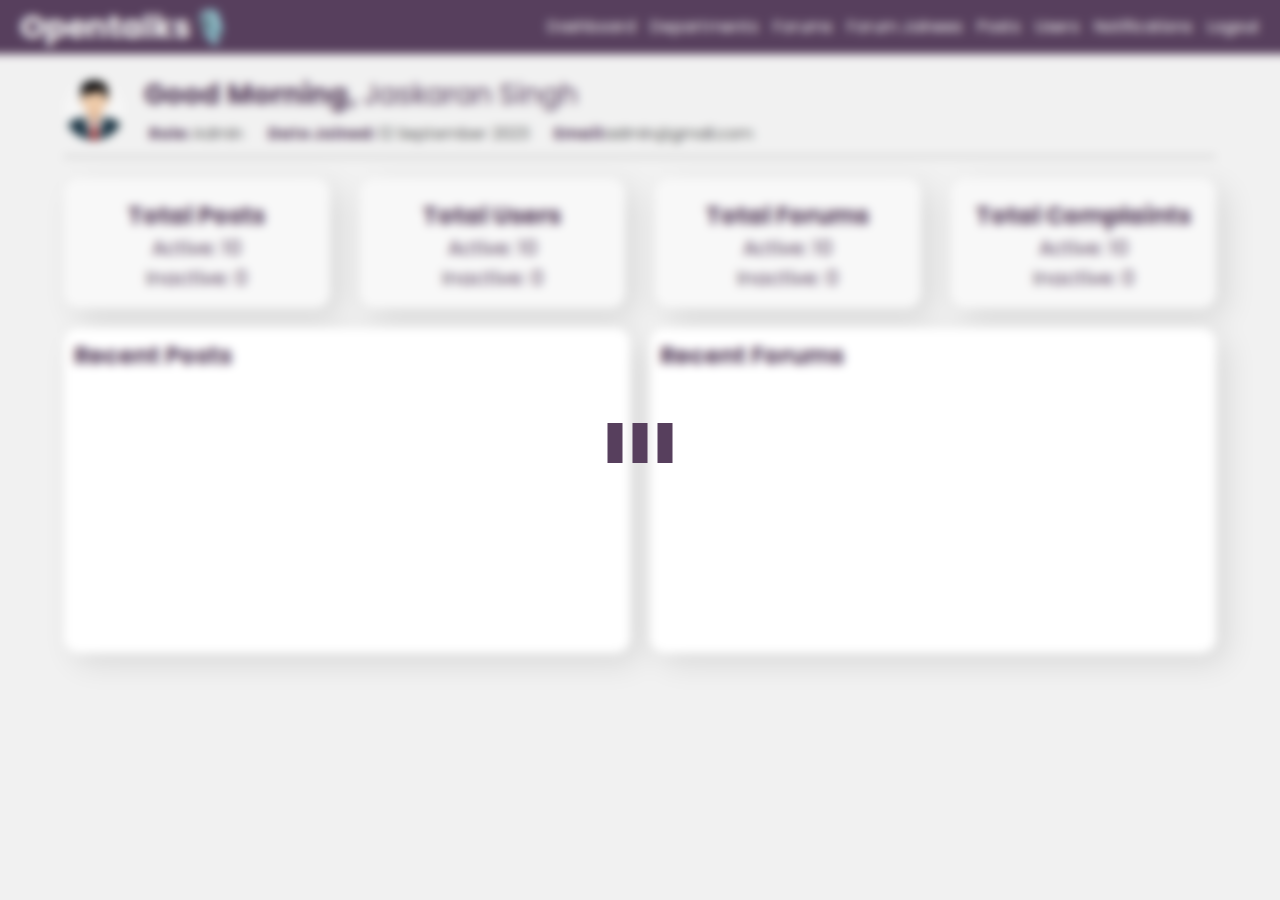
==== commit 8b081cb5: "new updates" ====
--- a/HTML/admin.html
+++ b/HTML/admin.html
@@ -24,6 +24,8 @@
     />
     <link rel="stylesheet" href=".././CSS/admin1.css" />
     <link rel="stylesheet" href=".././CSS/admin2.css" />
+    <!-- LOADING STYLES -->
+    <link rel="stylesheet" href=".././CSS/loading.css" />
   </head>
   <body onload="getDetail1()">
     <!-- Navbar -->
@@ -1290,6 +1292,14 @@
 
     <!-- BLUR -->
     <div class="blur hide"></div>
+    <div class="blur2 hide"></div>
+
+    <!--LOADER  -->
+    <img
+      src=".././CSS/IMAGES/loading.svg"
+      class="loading hide"
+      alt="loading-svg"
+    />
 
     <!-- ADMIN PASSWORD CONFIRM -->
     <div class="admin-confirm-pass-container hide">
--- a/CSS/loading.css
+++ b/CSS/loading.css
@@ -0,0 +1,23 @@
+.blur2 {
+  position: absolute;
+  top: 0;
+  left: 0;
+  right: 0;
+  bottom: 0;
+  height: 100%;
+  z-index: 100000;
+  backdrop-filter: blur(5px);
+}
+
+.loading {
+  position: absolute;
+  top: 50%;
+  left: 50%;
+  transform: translate(-50%, -50%);
+  z-index: 1000000000;
+  width: 100px;
+}
+
+.hide {
+  display: none;
+}
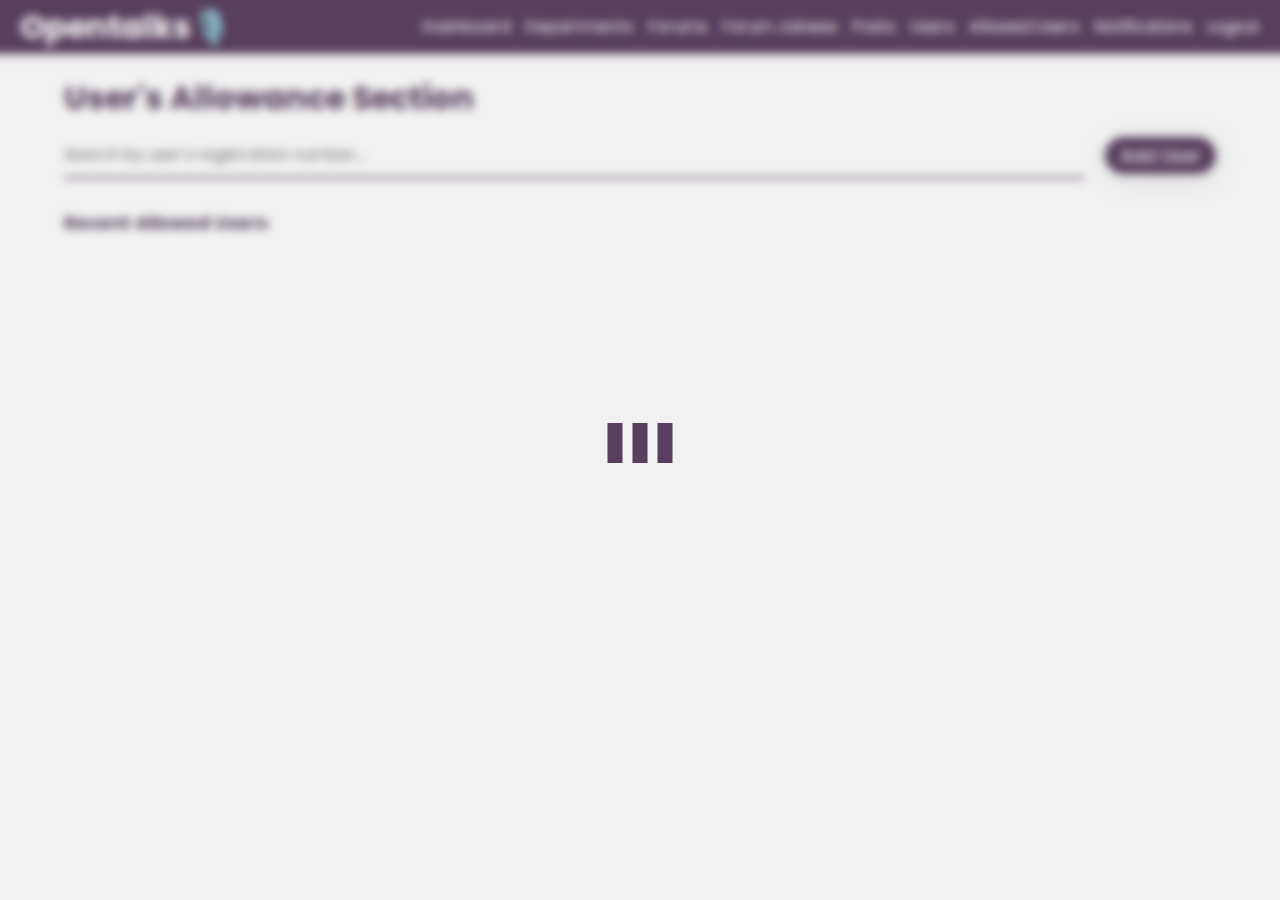
==== commit e4b76c1f: "new updates" ====
--- a/HTML/admin.html
+++ b/HTML/admin.html
@@ -44,6 +44,9 @@
         >
         <a href="#" class="nav-link" data-value="main-posts-panel">Posts</a>
         <a href="#" class="nav-link" data-value="main-users-panel">Users</a>
+        <a href="#" class="nav-link" data-value="main-allowed-users-panel"
+          >Allowed Users</a
+        >
         <a href="#" class="nav-link" data-value="main-notification-panel"
           >Notifications</a
         >
@@ -53,7 +56,7 @@
     <section class="main-section">
       <div class="main-window">
         <!-- **************************************************** DASHBOARD MAIN  -->
-        <section class="main-dashboard-panel">
+        <section class="main-dashboard-panel hide">
           <div class="top-part-main-dashboard-panel">
             <div class="admin-profile-top">
               <img
@@ -321,6 +324,26 @@
           </div>
         </section>
 
+        <!-- **************************************************** ALLOWED USER MAIN -->
+        <section class="main-allowed-users-panel">
+          <h2>User's Allowance Section</h2>
+          <div class="user-allowed-top-links">
+            <input
+              type="number"
+              class="user-allowed-search-inp"
+              placeholder="Search by user's registration number..."
+            />
+            <div class="user-allowed-top-links-btns">
+              <button class="add-new-user-allowed-btn">Add User</button>
+            </div>
+          </div>
+          <div class="main-user-allowed-container">
+            <h2>Recent Allowed Users</h2>
+            <div class="main-user-allowed-list"></div>
+            <div class="main-user-allowed-search-list hide"></div>
+          </div>
+        </section>
+
         <!-- **************************************************** NOTIFICATIONS MAIN -->
         <section class="main-notification-panel hide">
           <h2>Notification Section</h2>
@@ -363,6 +386,20 @@
         </section>
       </div>
     </section>
+
+    <!-- ******************************************** USER ALLOWED POPUPS-->
+    <div class="add-new-user-allowed-container hide">
+      <div class="add-new-user-allowed-top">
+        <h2>Add Allowed User</h2>
+        <i class="fa-solid fa-xmark close-add-new-user-allowed"></i>
+      </div>
+      <input
+        type="number"
+        class="new-allowed-user-regisno"
+        placeholder="Type Registration Number of new user..."
+      />
+      <button class="add-new-user-btn">Add User</button>
+    </div>
 
     <!-- ******************************************** JOINED FORUMS POPUPS-->
     <div class="forum-joinee-filter-container hide">
--- a/CSS/admin2.css
+++ b/CSS/admin2.css
@@ -2730,6 +2730,207 @@
   margin-top: 5px;
 }
 
+/*! USER'S ALLOWED SECTION  */
+.main-allowed-users-panel {
+  width: 90%;
+  margin: 20px auto;
+  display: flex;
+  flex-direction: column;
+  gap: 10px;
+}
+
+.user-allowed-top-links {
+  display: grid;
+  grid-template-columns: 1fr auto;
+  align-items: center;
+  gap: 20px;
+}
+.main-allowed-users-panel > h2 {
+  font-size: 32px;
+  color: var(--main-color);
+}
+.user-allowed-top-links-btns {
+  display: flex;
+  align-items: center;
+  gap: 10px;
+}
+.user-allowed-top-links-btns > button {
+  padding: 5px 15px;
+  border-radius: 20px;
+  background-color: var(--main-color);
+  color: var(--fff);
+  cursor: pointer;
+  outline: none;
+  box-shadow: 2px 5px 30px rgba(0, 0, 0, 0.1);
+  transition: background-color 0.3s, transform 0.2s;
+  font-size: 18px;
+  border: none;
+}
+.user-allowed-search-inp {
+  padding: 10px 0;
+  padding-right: 10px;
+  font-size: 16px;
+  color: var(--main-color);
+  outline: none;
+  border: none;
+  border-bottom: solid 2px var(--main-color);
+  background-color: transparent;
+}
+
+.main-user-allowed-container > h2 {
+  font-size: 18px;
+  margin-top: 20px;
+  font-weight: bold;
+  color: var(--main-color);
+}
+
+.main-user-allowed-search-list,
+.main-user-allowed-list {
+  display: flex;
+  flex-direction: column;
+  gap: 10px;
+  height: 470px;
+  overflow: auto;
+  margin-top: 10px;
+}
+
+.main-user-allowed-search-list::-webkit-scrollbar-track,
+.main-user-allowed-list::-webkit-scrollbar-track {
+  background-color: var(--f1f1f1);
+}
+
+.main-user-allowed-search-list::-webkit-scrollbar-thumb,
+.main-user-allowed-list::-webkit-scrollbar-thumb {
+  background-color: var(--main-color);
+  border-radius: 20px;
+}
+
+.main-user-allowed-search-list::-webkit-scrollbar-thumb:hover,
+.main-user-allowed-list::-webkit-scrollbar-thumb:hover {
+  background-color: var(--main-color-shade2-dark);
+}
+
+.main-user-allowed-search-list::-webkit-scrollbar-thumb:active,
+.main-user-allowed-list::-webkit-scrollbar-thumb:active {
+  background-color: var(--main-color-shade3-extra-dark);
+}
+
+.main-user-allowed-search-list::-webkit-scrollbar-corner,
+.main-user-allowed-list::-webkit-scrollbar-corner {
+  background-color: var(--f1f1f1);
+}
+
+.main-user-allowed-search-list::-webkit-scrollbar,
+.main-user-allowed-list::-webkit-scrollbar {
+  width: 5px;
+  display: block;
+}
+
+.allowed-user-template {
+  display: flex;
+  flex-direction: column;
+  gap: 10px;
+  background-color: var(--ffffff);
+  padding: 20px 10px;
+  border-radius: 10px;
+  margin-right: 10px;
+}
+.allowed-user-template-main {
+  display: flex;
+  justify-content: space-between;
+  align-items: center;
+}
+
+.allowed-user-regisno > span {
+  font-weight: bold;
+  color: var(--main-color);
+}
+
+.allowed-user-regisno {
+  font-size: 18px;
+  color: var(--C555);
+  display: flex;
+  align-items: center;
+  gap: 10px;
+}
+
+.allowed-user-createdAt {
+  font-size: 14px;
+  color: var(--C3333333);
+}
+
+.delete-allowed-user {
+  padding: 10px 20px;
+  border-radius: 5px;
+  background-color: var(--main-color);
+  color: var(--ffffff);
+  align-self: flex-end;
+}
+
+/*! ADD NEW ALLOWED USER  */
+
+.add-new-user-allowed-container {
+  width: 30%;
+  margin: 20px auto;
+  padding: 20px;
+  border: 1px solid var(--ccc);
+  border-radius: 10px;
+  box-shadow: 0px 4px 8px rgba(0, 0, 0, 0.1);
+  background-color: var(--ffffff);
+  position: absolute;
+  top: 50%;
+  left: 50%;
+  transform: translate(-50%, -50%);
+  z-index: 999999;
+  display: flex;
+  flex-direction: column;
+  gap: 10px;
+}
+
+.add-new-user-allowed-top {
+  display: flex;
+  justify-content: space-between;
+  align-items: center;
+  margin-bottom: 10px;
+}
+
+.add-new-user-allowed-top h2 {
+  color: var(--main-color);
+  font-size: 24px;
+}
+
+.add-new-user-allowed-top i {
+  color: var(--C555);
+  cursor: pointer;
+  font-size: 20px;
+}
+
+.new-allowed-user-regisno {
+  border: none;
+  padding: 10px;
+  background-color: var(--f1f1f1);
+  color: var(--C3333333);
+  border-radius: 5px;
+  outline: none;
+  width: 100%;
+}
+.add-new-user-btn {
+  background-color: var(--main-color);
+  color: var(--fff);
+  border: none;
+  outline: none;
+  padding: 10px 20px;
+  border-radius: 5px;
+  cursor: pointer;
+  width: 100%;
+  text-align: center;
+  transition: transform 0.4s;
+}
+.add-new-user-btn:hover {
+  transform: unset;
+  transform: scale(1.02);
+}
+
 /*! REMOVE BUTTONS IN NUMBER INPUT FIELD */
 input[type="number"]::-webkit-inner-spin-button,
 input[type="number"]::-webkit-outer-spin-button {
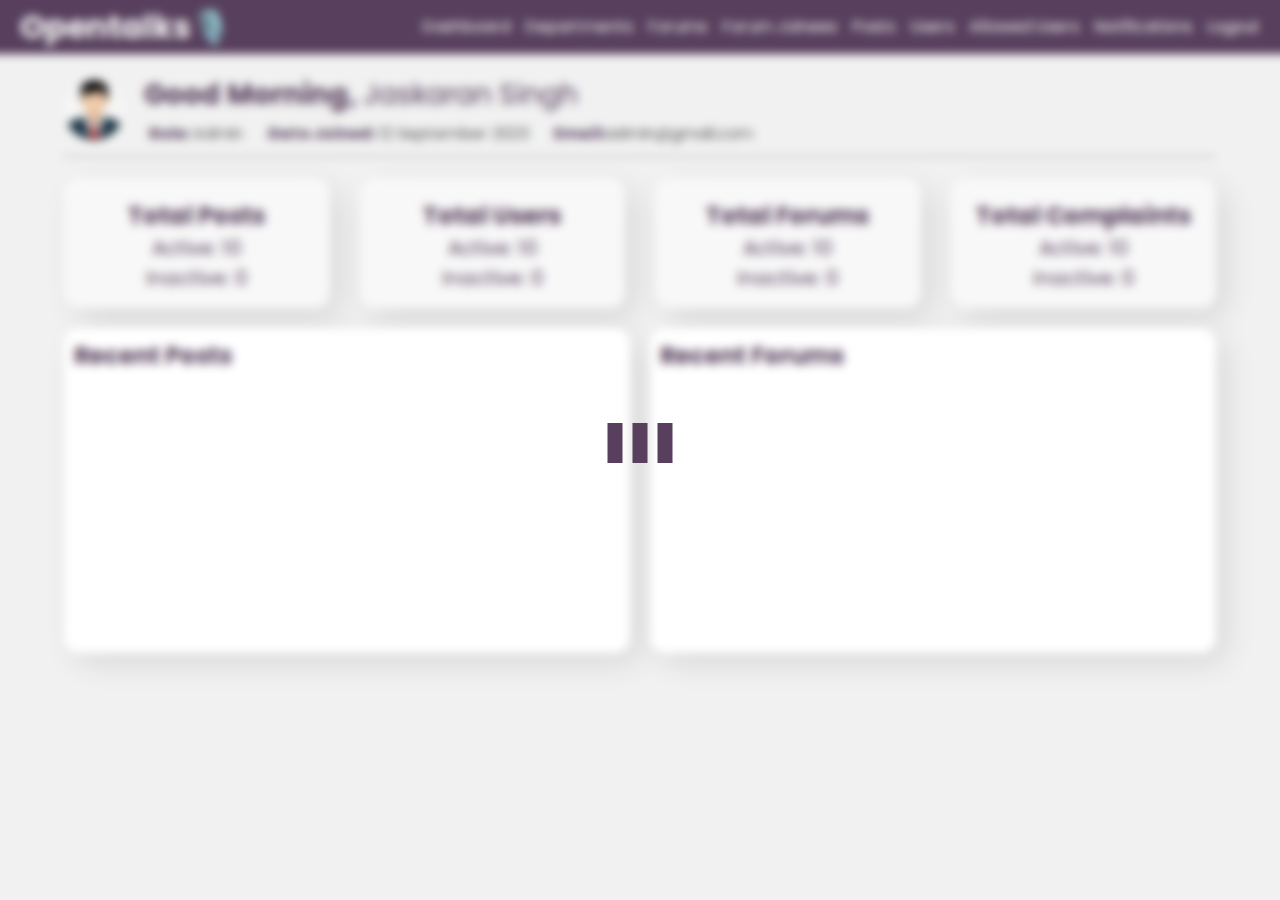
==== commit 74035a8c: "new updates" ====
--- a/HTML/admin.html
+++ b/HTML/admin.html
@@ -56,7 +56,7 @@
     <section class="main-section">
       <div class="main-window">
         <!-- **************************************************** DASHBOARD MAIN  -->
-        <section class="main-dashboard-panel hide">
+        <section class="main-dashboard-panel">
           <div class="top-part-main-dashboard-panel">
             <div class="admin-profile-top">
               <img
@@ -325,7 +325,7 @@
         </section>
 
         <!-- **************************************************** ALLOWED USER MAIN -->
-        <section class="main-allowed-users-panel">
+        <section class="main-allowed-users-panel hide">
           <h2>User's Allowance Section</h2>
           <div class="user-allowed-top-links">
             <input
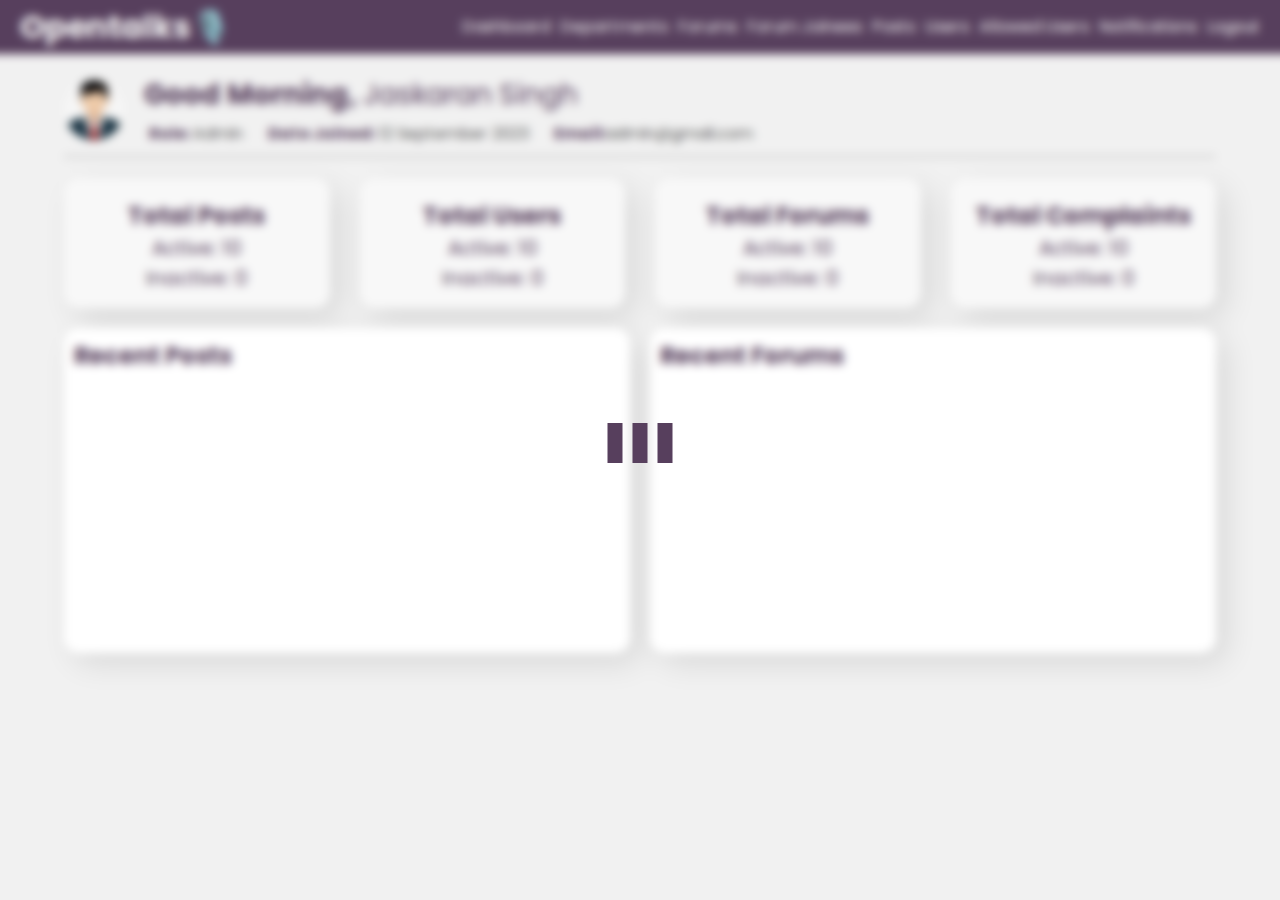
==== commit 7db4c008: "new updates" ====
--- a/HTML/admin.html
+++ b/HTML/admin.html
@@ -24,6 +24,7 @@
     />
     <link rel="stylesheet" href=".././CSS/admin1.css" />
     <link rel="stylesheet" href=".././CSS/admin2.css" />
+    <link rel="stylesheet" href=".././CSS/admin_responsive.css" />
     <!-- LOADING STYLES -->
     <link rel="stylesheet" href=".././CSS/loading.css" />
   </head>
@@ -52,6 +53,8 @@
         >
         <a href=".././index.html" class="admin-logout-btn">Logout</a>
       </div>
+      <i class="fa-solid fa-bars dashboard-nav-menubar"></i>
+      <i class="fa-solid fa-xmark cancel-dashboard-nav-menubar"></i>
     </nav>
     <section class="main-section">
       <div class="main-window">
--- a/CSS/admin1.css
+++ b/CSS/admin1.css
@@ -52,12 +52,20 @@
   width: 100%;
   padding: 3px 20px;
   background-color: var(--main-color);
+  flex-wrap: wrap;
 }
 
 .links {
   display: flex;
-  align-items: center;
-  gap: 15px;
+  gap: 10px;
+}
+
+.dashboard-nav-menubar {
+  display: none;
+}
+
+.cancel-dashboard-nav-menubar {
+  display: none;
 }
 
 nav a,
@@ -267,7 +275,7 @@
 
 /* ADD DEPRATMENT */
 .add-department-form {
-  width: 400px;
+  width: 30%;
   margin: 0 auto;
   padding: 20px;
   background-color: var(--fff);
@@ -336,7 +344,7 @@
 
 /* EDIT DEPARTMENT */
 .edit-department-form {
-  width: 400px;
+  width: 30%;
   padding: 20px;
   background-color: var(--fff);
   border-radius: 5px;
--- a/CSS/admin_responsive.css
+++ b/CSS/admin_responsive.css
@@ -0,0 +1,243 @@
+/* ! COLORS */
+
+:root {
+  --background-color: #ebebeb;
+  --text-color: whitesmoke;
+  --main-color: #573f5d;
+  --f5f5f5: #f5f5f5;
+  --ccc: #ccc;
+  --for-date: #999;
+  --fff: #fff;
+  --f1f1f1: #f1f1f1;
+  --f2f2f2: #f2f2f2;
+  --main-color-shade2-dark: #3d2b40;
+  --main-color-shade3-extra-dark: #2b1d2b;
+  --f8f8f8f: #f8f8f8;
+  --dark-green: #45a049;
+  --light-green: #4caf50;
+  --red-warning: #f44336;
+  --yellow: yellow;
+  --ffffff: #ffffff;
+  --C555: #555;
+  --C3333333: #333333;
+  --lightRed: #f44336;
+  --darkRed: #d32f2f;
+  --VerylightRed: #ff000036;
+}
+
+/*!  MEDIA QUERIES  */
+@media screen and (max-width: 768px) {
+  /*! DASHBOARD */
+
+  nav {
+    padding: 10px;
+    position: relative;
+  }
+
+  .links {
+    position: fixed;
+    top: 0;
+    right: 0;
+    display: flex;
+    flex-direction: column;
+    gap: 10px;
+    background-color: var(--main-color);
+    width: 80%;
+    height: 100vh;
+    align-items: center;
+    padding: 60px 0;
+    display: none;
+    z-index: 9999;
+  }
+  .links > a {
+    font-size: 24px;
+    color: var(--fff);
+    font-weight: bold;
+  }
+
+  .dashboard-nav-menubar {
+    display: block;
+    font-weight: bold;
+    font-size: 24px;
+    color: var(--ffffff);
+    cursor: pointer;
+  }
+
+  .cancel-dashboard-nav-menubar {
+    display: none;
+    font-weight: bold;
+    position: absolute;
+    position: fixed;
+    top: 20px;
+    right: 70%;
+    font-size: 24px;
+    color: var(--ffffff);
+    cursor: pointer;
+    z-index: 9999;
+  }
+
+  .dashboard-stats-card,
+  .recent-updates {
+    grid-template-columns: repeat(1, 1fr);
+  }
+
+  .admin-profile-top,
+  .admin-profile-bottom {
+    flex-direction: column;
+    gap: 10px;
+  }
+  .admin-profile-bottom {
+    align-items: normal;
+  }
+  /*! DEPARTMNETS  */
+  .departmnet-top-links {
+    grid-template-columns: 1fr;
+  }
+  .departmnet-top-links-btns {
+    justify-self: flex-end;
+  }
+  .add-department-form,
+  .edit-department-form {
+    width: 90%;
+  }
+
+  /*! FORUMS  */
+  .top-main-forum-links {
+    grid-template-columns: repeat(1, 1fr);
+  }
+
+  .forum-section-bottom {
+    flex-direction: column;
+    align-items: normal;
+    gap: 5px;
+  }
+
+  .forum-section-info-links {
+    top: 26px;
+    font-size: 12px;
+    gap: 5px;
+  }
+
+  .forum-filter-container,
+  .add-forum-container,
+  .post-editor-container,
+  .editor-add-link-container,
+  .display-added-links,
+  .display-post-preview,
+  .edit-forum,
+  .details-of-forum,
+  .forum-members-container,
+  .forum-complaints-container,
+  .forum-member-join-list,
+  .review-forum {
+    width: 90%;
+  }
+
+  .forum-post-template {
+    width: 90%;
+  }
+
+  .forum-m2-links {
+    grid-template-columns: repeat(3, 1fr);
+    gap: 5px;
+    align-items: normal;
+  }
+
+  /*! FORUM JOINEES  */
+  .forum-joinee-top-links {
+    grid-template-columns: repeat(1, 1fr);
+  }
+
+  .forum-joinee-top-links-btns {
+    justify-content: flex-end;
+  }
+
+  .forum-joinee-filter-container {
+    width: 90%;
+  }
+
+  /*! POSTS  */
+  .post-main-panel1-links {
+    grid-template-columns: repeat(1, 1fr);
+  }
+
+  .top10-post-template {
+    padding: 20px 10px;
+  }
+
+  .top-10-post-links {
+    top: 2px;
+  }
+
+  .post-reply-container,
+  .post-likes-container,
+  .post-edit-container,
+  .post-reply-edit {
+    width: 90%;
+    margin: 0;
+  }
+
+  /*! USERS  */
+  .user-main-panel1-links {
+    grid-template-columns: repeat(1, 1fr);
+  }
+
+  .user-main-links-btns {
+    grid-template-columns: repeat(2, 1fr);
+    align-items: normal;
+  }
+
+  .recent-user-imp-dates > p:nth-child(2),
+  .recent-user-imp-dates > p:nth-child(4) {
+    display: none;
+  }
+  .recent-user-imp-dates {
+    flex-direction: column;
+    align-items: normal;
+    gap: 0;
+  }
+
+  .recent-user-template,
+  .recent-user-template {
+    flex-direction: column;
+  }
+
+  .edit-user-container,
+  .filter-user-container,
+  .add-user-container {
+    width: 90%;
+  }
+
+  /*! ALLOWED USERS  */
+  .user-allowed-top-links {
+    grid-template-columns: repeat(1, 1fr);
+  }
+
+  .add-new-user-allowed-container {
+    width: 90%;
+  }
+
+  /*! NOTIFICATIONS  */
+  .notification-top-links {
+    grid-template-columns: repeat(1, 1fr);
+  }
+
+  .edit-notification-container,
+  .create-notification,
+  .admin-notification {
+    width: 90%;
+  }
+
+  /*! ADDITIONAL  */
+  .admin-confirm-pass-container {
+    width: 95%;
+  }
+  .popup-msg-notification {
+    bottom: 5px;
+    right: 5px;
+    width: 90%;
+  }
+  .confirm-box {
+    width: 70%;
+  }
+}
